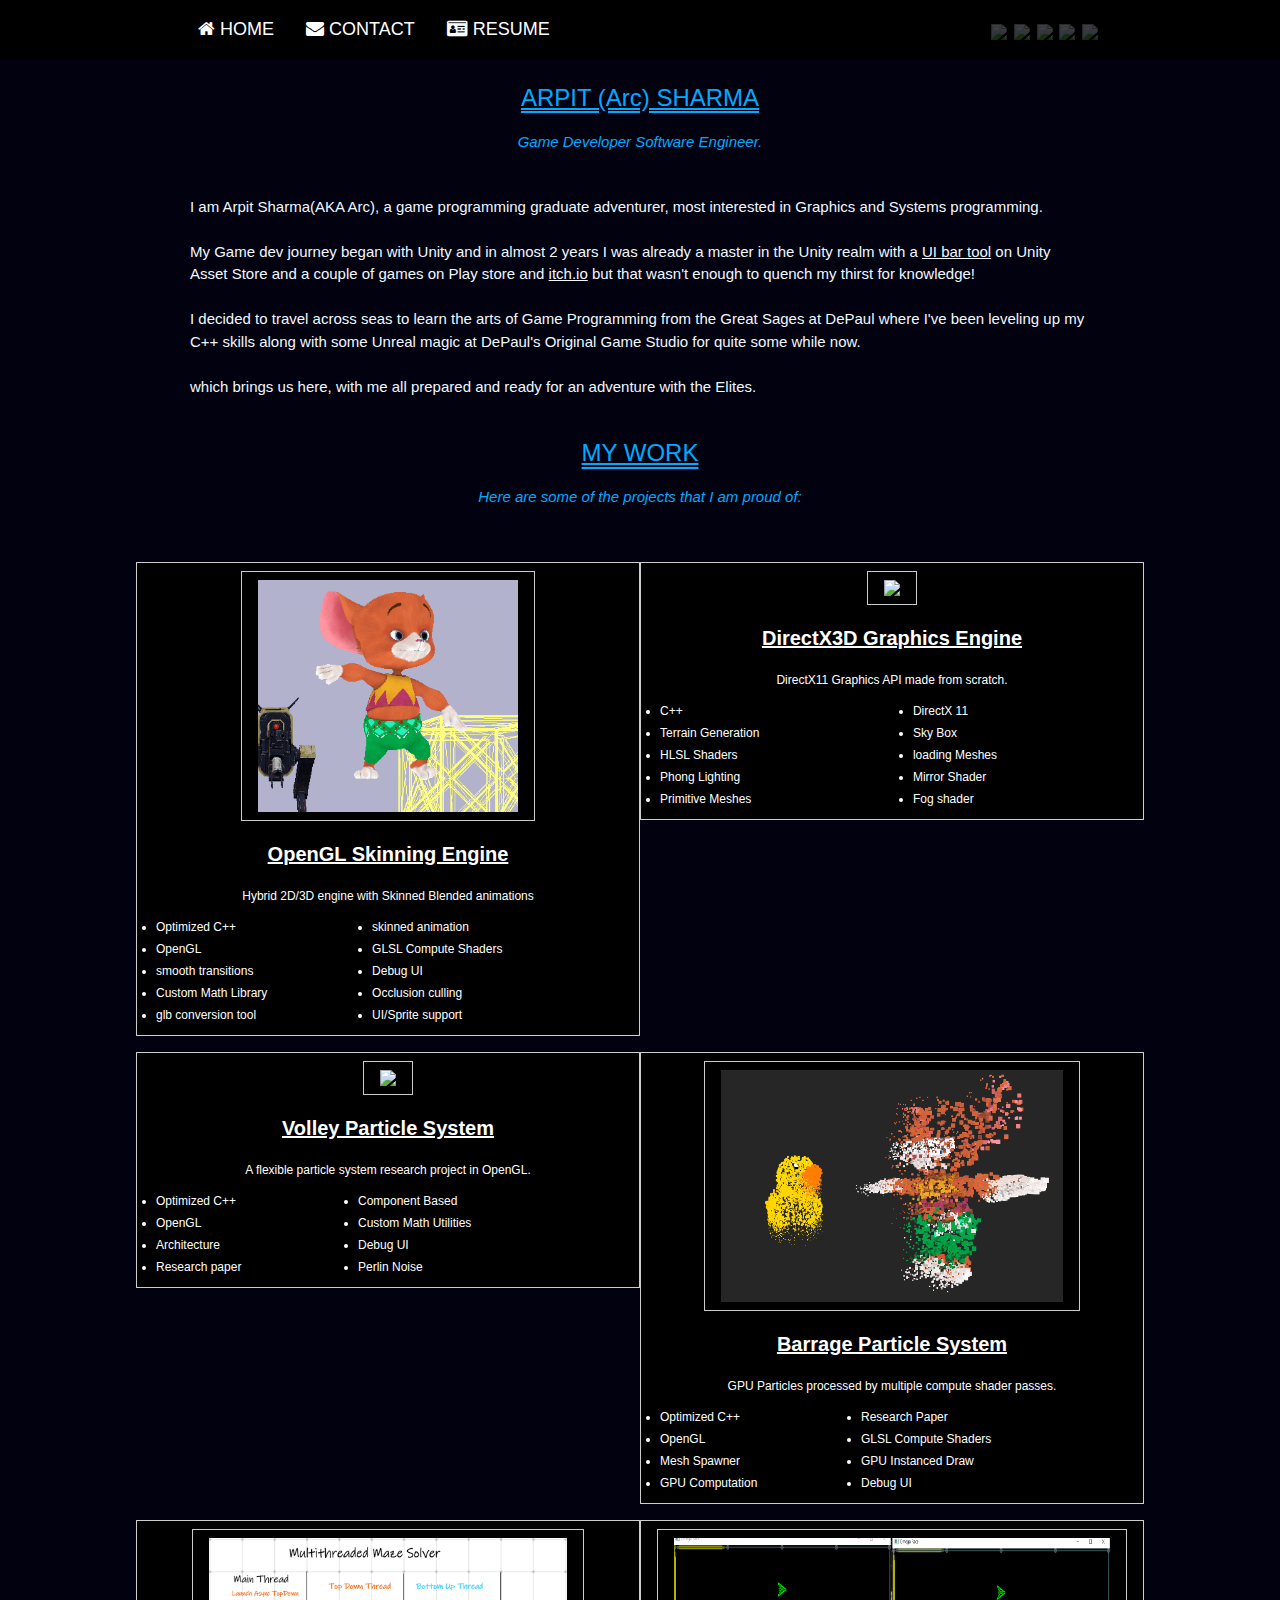
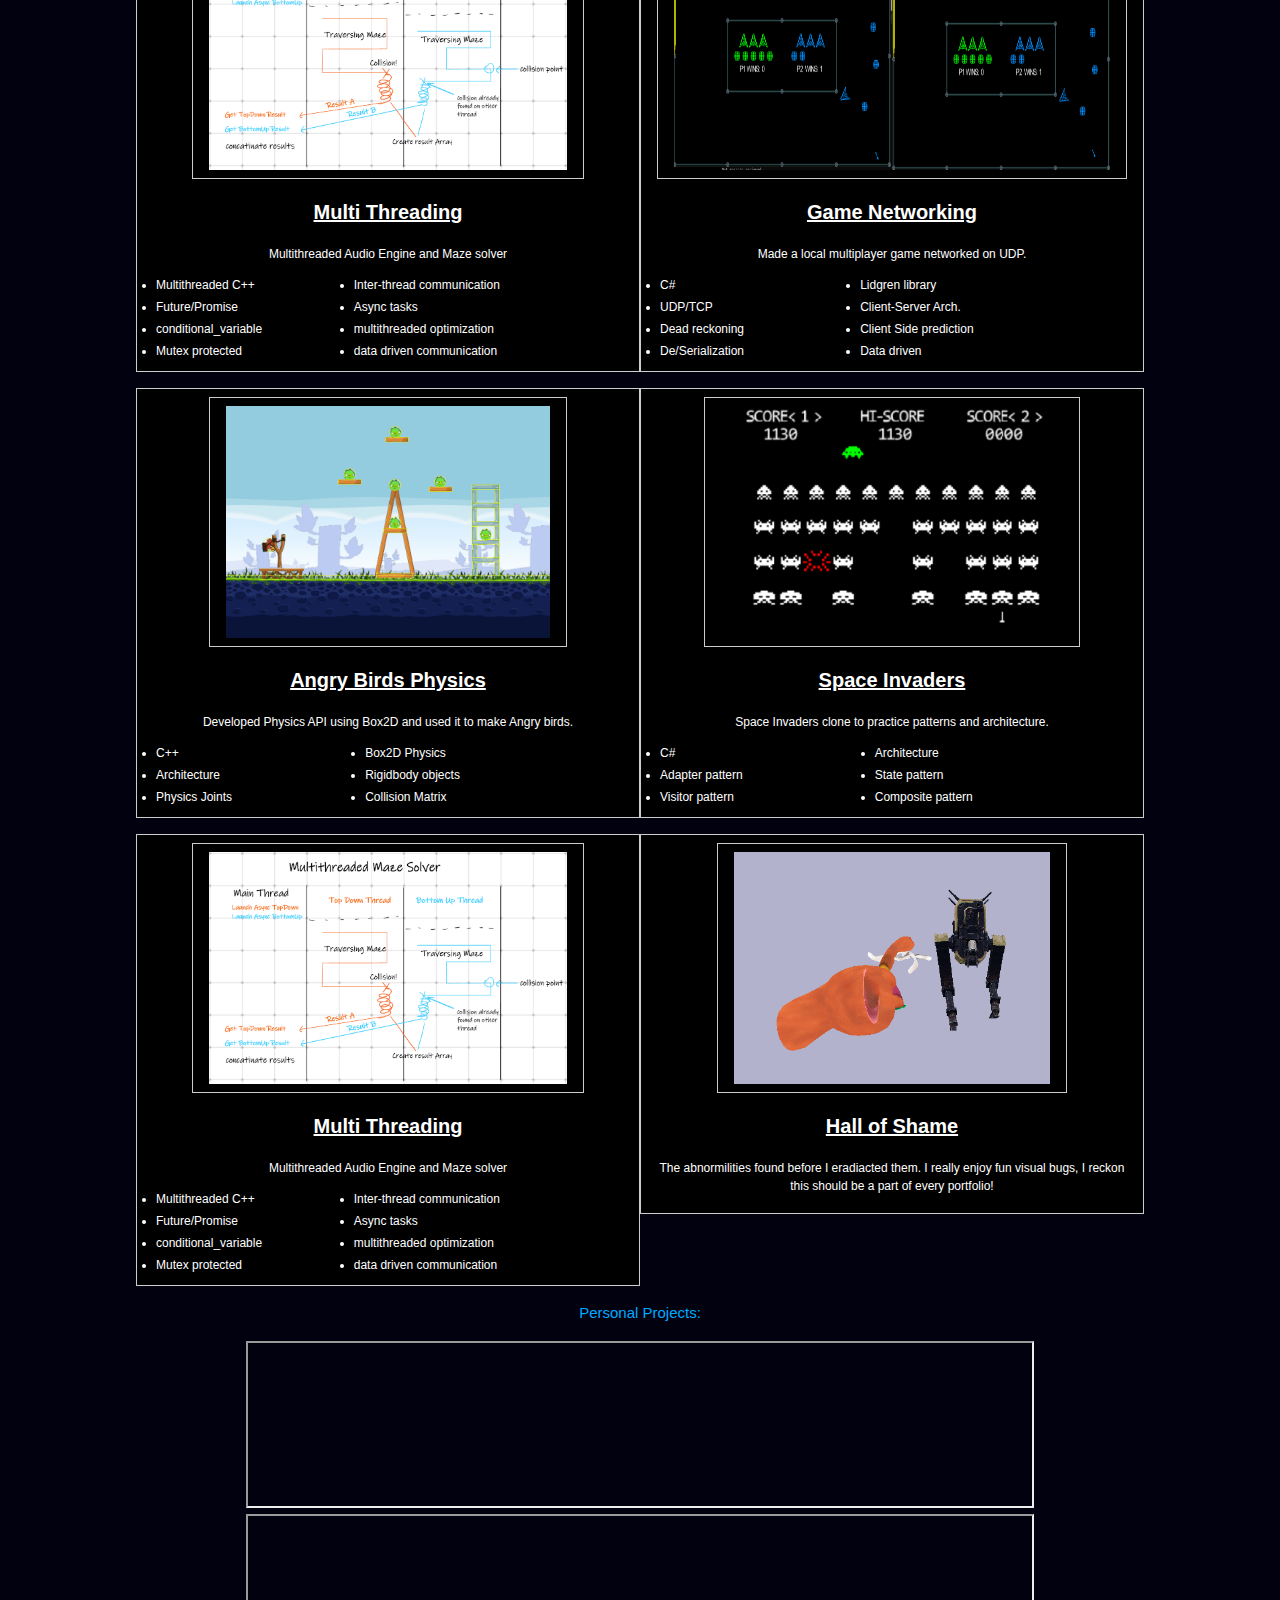
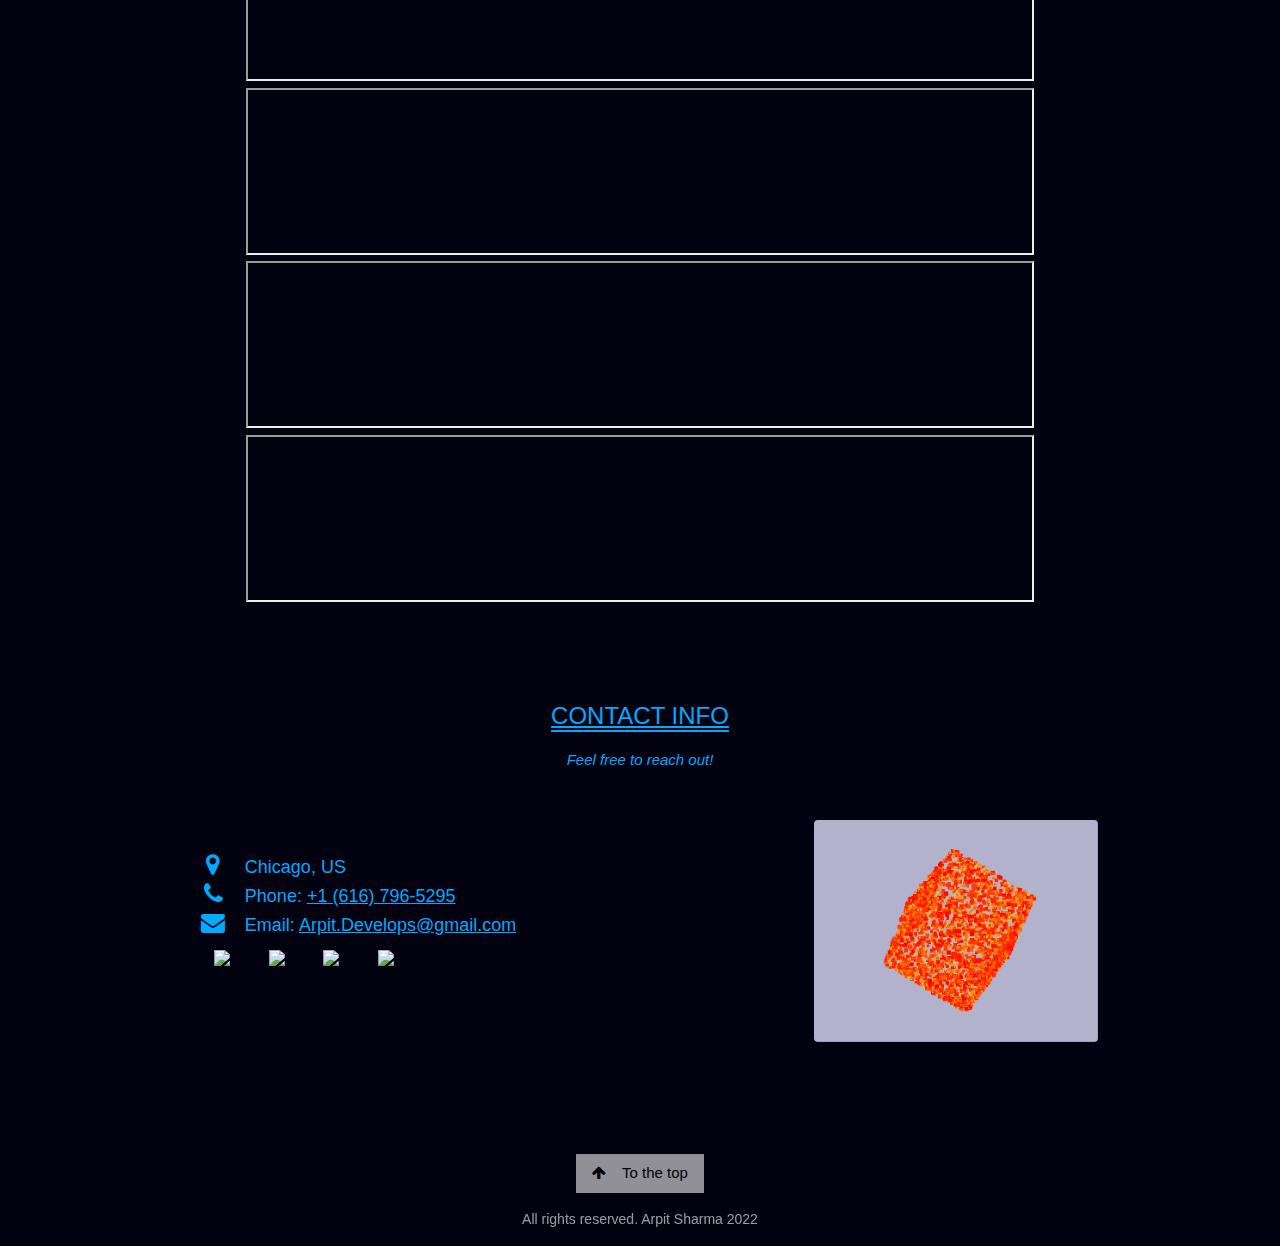
==== index.html @ f3967ece "Added Hall of shame, Multithreading, DragonDaycare" ====
<!DOCTYPE html>
<html>
<head>
<title>Arpit Sharma</title>
<meta charset="UTF-8">
<meta name="viewport" content="width=device-width, initial-scale=1">
<link rel="stylesheet" href="https://www.w3schools.com/w3css/4/w3.css">
<link rel="stylesheet" href="https://fonts.googleapis.com/css?family=Lato">
<link rel="stylesheet" href="https://cdnjs.cloudflare.com/ajax/libs/font-awesome/4.7.0/css/font-awesome.min.css">
<link rel="stylesheet" href="Pages/design.css">
<script src="Pages/myscripts.js"></script>
</head>
<body>

<!-- Navbar (sit on top) -->
<div w3-include-html="Pages/Header.html">
</div>
<script>
    includeHTML();
</script>
    
<!-- Container (About Section) -->
<div class="w3-content w3-container w3-animate-opacity" style="padding-top: 70px" id="about">
  <h3 class="w3-center">ARPIT (Arc) SHARMA</h3>
  <p class="w3-center"><em>Game Developer Software Engineer.</em></p>

    <div class="w3-padding-large">
        <p style="color:aliceblue;">
            I am Arpit Sharma(AKA Arc), a game programming graduate adventurer, most interested in Graphics and Systems programming.
<br>
<br>
            My Game dev journey began with Unity and in almost 2 years I was already a master in the Unity realm with a <a href="https://assetstore.unity.com/packages/tools/gui/modular-bars-179746" target="_blank">UI bar tool</a> on Unity Asset Store and a couple of games on Play store and <a href="https://arcaid.itch.io/" target="_blank">itch.io</a> but that wasn't enough to quench my thirst for knowledge!
            
<br>
<br>
            
            I decided to travel across seas to learn the arts of Game Programming from the Great Sages at DePaul where I've been leveling up my C++ skills along with some Unreal magic at DePaul's Original Game Studio for quite some while now.
            
<br>
<br>
            which brings us here, with me all prepared and ready for an adventure with the Elites.
        </p>
    </div>
  </div>    

 
    
<!-- Container (Portfolio Section) -->
<div class="w3-animate-opacity" style="margin-left: 10%; margin-right: 10%;" id="portfolio">
  <h3 class="w3-center">MY WORK</h3>
  <p class="w3-center"><em>Here are some of the projects that I am proud of:<br></em></p><br>
  <!-- Responsive Grid. Four columns on tablets, laptops and desktops. Will stack on mobile devices/small screens (100% width) -->
<div class="w3-row-padding w3-center w3-section" >
    
    <div class="w3-animate-left">
        <div class="w3-border w3-padding w3-black w3-left w3-col w3-half" width="100%" style="font-size: 12px"> <!--style="max-width:800px"> -->
           <a href="Pages/OpenGL_Engine.html">
                <img src="Assets/OpenGLEngine/MouseyDoneWithYa.gif" class="w3-image w3-padding w3-border" style="height:250px">
                <h4 class="w3-padding"><b>OpenGL Skinning Engine</b></h4>
            </a>
                <div style="padding-bottom:10px">Hybrid 2D/3D engine with Skinned Blended animations</div>
            
              <table style="text-align: left; width: 100%;">
                <tr>
                    <td><li>Optimized C++</li></td>
                    <td><li>skinned animation</li></td>
                </tr>
                <tr>
                    <td><li>OpenGL</li></td>
                    <td><li>GLSL Compute Shaders</li></td>
                </tr>
                <tr>
                    <td><li>smooth transitions</li></td>
                    <td><li>Debug UI</li></td>
                </tr>
                    <td><li>Custom Math Library</li></td>
                    <td><li>Occlusion culling</li></td>
                <tr>
                    <td><li>glb conversion tool</li></td>
                    <td><li>UI/Sprite support</li></td>
                </tr>
            </table> 
        </div>
    </div>
    
    <div class="w3-animate-right">
        <div class="w3-border w3-padding w3-black w3-left w3-col w3-half" width="100%" style="font-size: 12px"> <!--style="max-width:800px"> -->
            <a href="Pages/DirectX_Engine.html">
                <img src="Assets/BatmanScene/EmbraceTheDarkness.gif" class="w3-image w3-padding w3-border" style="height:250px">
                <h4 class="w3-padding"><b>DirectX3D Graphics Engine</b></h4>
            </a>
                <div style="padding-bottom:10px">DirectX11 Graphics API made from scratch.</div>
              <table style="text-align: left; width:100%; ">
                <tr>
                    <td><li>C++</li></td>
                    <td><li>DirectX 11</li></td>
                </tr>
                <tr>
                    <td><li>Terrain Generation</li></td>
                    <td><li>Sky Box</li></td>
                </tr>
                <tr>
                    <td><li>HLSL Shaders</li></td>
                    <td><li>loading Meshes</li></td>
                </tr>
                <tr>
                    <td><li>Phong Lighting</li></td>
                    <td><li>Mirror Shader</li></td>
                </tr>
                <tr>
                    <td><li>Primitive Meshes</li></td>
                    <td><li>Fog shader</li></td>
                </tr>
            </table>    
        </div>
    </div>
    
</div>
    
<div class="w3-row-padding w3-center w3-section" >    
    
      <div class="w3-animate-left">
        <div class="w3-border w3-padding w3-black w3-left w3-col w3-half" width="100%" style="font-size: 12px"> <!--style="max-width:800px"> -->
            <a href="Pages/Volley_PS.html">
                    <img src="Assets/VolleyMedia/ParticlesStill.gif" class="w3-image w3-padding w3-border" style="height:250px; width: auto;">
                    <h4 class="w3-padding"><b>Volley Particle System</b></h4>
            </a>
                <div style="padding-bottom:10px">A flexible particle system research project in OpenGL.</div>
                 <table style="text-align: left; width: 100%;">
                <tr>
                    <td><li>Optimized C++</li></td>
                    <td><li>Component Based</li></td>
                </tr>
                <tr>
                    <td><li>OpenGL</li></td>
                    <td><li>Custom Math Utilities</li></td>
                </tr>
                <tr>
                    <td><li>Architecture</li></td>
                    <td><li>Debug UI</li></td>
                </tr>
                <tr>
                    <td><li>Research paper</li></td>
                    <td><li>Perlin Noise</li></td>
                </tr>
            </table> 
        </div>
    </div>
    
    <div class="w3-animate-right">
        <div class="w3-border w3-padding w3-black w3-left w3-col w3-half" width="100%" style="font-size: 12px"> <!--style="max-width:800px"> -->
            <a href="https://github.com/ArcAids/Portfolio/blob/main/Assets/BarrageParticles/BarrageResearch.md" target="_blank">
                <img src="Assets/BarrageParticles/Duck%20Mousey.gif" class="w3-image w3-padding w3-border" style="height:250px">
                <h4 class="w3-padding"><b>Barrage Particle System</b></h4>
            </a>
                <div style="padding-bottom:10px">GPU Particles processed by multiple compute shader passes.</div>
            
              <table style="text-align: left; width: 100%;">
                <tr>
                    <td><li>Optimized C++</li></td>
                    <td><li>Research Paper</li></td>
                </tr>
                <tr>
                    <td><li>OpenGL</li></td>
                    <td><li>GLSL Compute Shaders</li></td>
                </tr>
                <tr>
                    <td><li>Mesh Spawner</li></td>
                    <td><li>GPU Instanced Draw</li></td>
                </tr>
                    <td><li>GPU Computation</li></td>
                    <td><li>Debug UI</li></td>
            </table> 
        </div>
    </div>
    
</div>

<div class="w3-row-padding w3-center w3-section" >    
    
    
     <div class="w3-animate-left">
        <div class="w3-border w3-padding w3-black w3-left w3-col w3-half" width="100%" style="font-size: 12px"> <!--style="max-width:800px"> -->
           <a href="https://github.com/ArcAids/Portfolio/blob/main/Assets/MultiThreading/Multithreaded%20Maze%20Paper.md" target="_blank">
                <img src="Assets/MultiThreading/Maze%20Solver.png" class="w3-image w3-padding w3-border" style="height:250px">
                <h4 class="w3-padding"><b>Multi Threading</b></h4>
            </a>
                <div style="padding-bottom:10px">Multithreaded Audio Engine and Maze solver</div>
            
              <table style="text-align: left; width: 100%;">
                <tr>
                    <td><li>Multithreaded C++</li></td>
                    <td><li>Inter-thread communication</li></td>
                </tr>
                <tr>
                    <td><li>Future/Promise</li></td>
                    <td><li>Async tasks</li></td>
                </tr>
                <tr>
                    <td><li>conditional_variable</li></td>
                    <td><li>multithreaded optimization</li></td>
                </tr>
                <tr>
                    <td><li>Mutex protected</li></td>
                    <td><li>data driven communication</li></td>
                </tr>
            </table> 
        </div>
    </div>
    
     <div class="w3-animate-right">
        <div class="w3-border w3-padding w3-black w3-left w3-col w3-half" width="100%" style="font-size: 12px"> <!--style="max-width:800px"> -->
            <a href="https://youtu.be/oz5CUwNcMoo?list=PLUrv3_XPK776fey1xVsWpAyzapHPSD39r" target="_blank">
                <img src="Assets/OmegaRace/Networked.png" class="w3-image w3-padding w3-border" style="height:250px">
                <h4 class="w3-padding"><b>Game Networking</b></h4>
                </a>
                <div style="padding-bottom:10px">Made a local multiplayer game networked on UDP.</div>
            
              <table style="text-align: left; width: 100%;">
                <tr>
                    <td><li>C#</li></td>
                    <td><li>Lidgren library</li></td>
                </tr>
                <tr>
                    <td><li>UDP/TCP</li></td>
                    <td><li>Client-Server Arch.</li></td>
                </tr>
                <tr>
                    <td><li>Dead reckoning</li></td>
                    <td><li>Client Side prediction</li></td>
                </tr>
                <tr>
                    <td><li>De/Serialization</li></td>
                    <td><li>Data driven</li></td>
                </tr>
            </table> 
        </div>
    </div>
    
</div>

<div class="w3-row-padding w3-center w3-section" >    
    
    
     <div class="w3-animate-left">
        <div class="w3-border w3-padding w3-black w3-left w3-col w3-half" width="100%" style="font-size: 12px"> <!--style="max-width:800px"> -->
           <a href="https://www.youtube.com/watch?v=F3Cvwix4e5w&list=PLUrv3_XPK776fey1xVsWpAyzapHPSD39r&index=7" target="_blank">
                <img src="Assets/Angry%20birds/Ferriswheeeee.gif" class="w3-image w3-padding w3-border" style="height:250px">
                <h4 class="w3-padding"><b>Angry Birds Physics</b></h4>
            </a>
                <div style="padding-bottom:10px">Developed Physics API using Box2D and used it to make Angry birds.</div>
            
              <table style="text-align: left; width: 100%;">
                <tr>
                    <td><li>C++</li></td>
                    <td><li>Box2D Physics</li></td>
                </tr>
                <tr>
                    <td><li>Architecture</li></td>
                    <td><li>Rigidbody objects</li></td>
                </tr>
                <tr>
                    <td><li>Physics Joints</li></td>
                    <td><li>Collision Matrix</li></td>
                </tr>
            </table> 
        </div>
    </div>
    
     <div class="w3-animate-right">
        <div class="w3-border w3-padding w3-black w3-left w3-col w3-half" width="100%" style="font-size: 12px"> <!--style="max-width:800px"> -->
            <a href="https://github.com/ArcAids/Portfolio/blob/main/Assets/SpaceInvaders/Design%20Documentation.md" target="_blank">
                <img src="Assets/SpaceInvaders/Thumbnail.png" class="w3-image w3-padding w3-border" style="height:250px">
                <h4 class="w3-padding"><b>Space Invaders</b></h4>
                </a>
                <div style="padding-bottom:10px">Space Invaders clone to practice patterns and architecture.</div>
            
              <table style="text-align: left; width: 100%;">
                <tr>
                    <td><li>C#</li></td>
                    <td><li>Architecture</li></td>
                </tr>
                <tr>
                    <td><li>Adapter pattern</li></td>
                    <td><li>State pattern</li></td>
                </tr>
                <tr>
                    <td><li>Visitor pattern</li></td>
                    <td><li>Composite pattern</li></td>
                </tr>
            </table> 
        </div>
    </div>
</div>
    
<div class="w3-row-padding w3-center w3-section" >    
    
    
     <div class="w3-animate-left">
        <div class="w3-border w3-padding w3-black w3-left w3-col w3-half" width="100%" style="font-size: 12px"> <!--style="max-width:800px"> -->
           <a href="https://github.com/ArcAids/Portfolio/blob/main/Assets/MultiThreading/Multithreaded%20Maze%20Paper.md" target="_blank">
                <img src="Assets/MultiThreading/Maze%20Solver.png" class="w3-image w3-padding w3-border" style="height:250px">
                <h4 class="w3-padding"><b>Multi Threading</b></h4>
            </a>
                <div style="padding-bottom:10px">Multithreaded Audio Engine and Maze solver</div>
            
              <table style="text-align: left; width: 100%;">
                <tr>
                    <td><li>Multithreaded C++</li></td>
                    <td><li>Inter-thread communication</li></td>
                </tr>
                <tr>
                    <td><li>Future/Promise</li></td>
                    <td><li>Async tasks</li></td>
                </tr>
                <tr>
                    <td><li>conditional_variable</li></td>
                    <td><li>multithreaded optimization</li></td>
                </tr>
                <tr>
                    <td><li>Mutex protected</li></td>
                    <td><li>data driven communication</li></td>
                </tr>
            </table> 
        </div>
    </div>
    

    <div class="w3-animate-right">
        <div class="w3-border w3-padding w3-black w3-left w3-col w3-half" width="100%" style="font-size: 12px">
           <a href="Pages/HallOfFame.html">
                <img src="Assets/OpenGLEngine/BreakDance_Mousey.gif" class="w3-image w3-padding w3-border" style="height:250px">
                <h4 class="w3-padding"><b>Hall of Shame</b></h4>
           </a>
            <div style="padding-bottom:10px">The abnormilities found before I eradiacted them. I really enjoy fun visual bugs, I reckon this should be a part of every portfolio!</div>
        </div>
    </div>
</div>

    
    <div class="w3-center">Personal Projects:</div>
    
<div class="w3-row-padding w3-center w3-section w3-content" style="margin-left: 10%; margin-right: 10%;">     
    <div class="w3-col w3-animate-left" >
      <iframe frameborder="10" src="https://itch.io/embed/722018?bg_color=080815&amp;fg_color=eeeeee&amp;link_color=fa5c5c&amp;border_color=363636" class="itchPlug">
          <a href="https://arcaid.itch.io/ols">One Last Shot: Post Jam by Arc</a></iframe>
    </div>

    <div class="w3-col w3-animate-right" >
      <iframe frameborder="10" src="https://itch.io/embed/563058?bg_color=080815&amp;fg_color=eeeeee&amp;link_color=fa5c5c&amp;border_color=363636"  class="itchPlug">
          <a href="https://arcaid.itch.io/jojo-3310">Jojo 3310 by Arc</a></iframe>
    </div>

    <div class="w3-col w3-animate-left" >
     <iframe frameborder="10" src="https://itch.io/embed/750656?bg_color=080815&amp;fg_color=eeeeee&amp;link_color=fa5c5c&amp;border_color=363636"  class="itchPlug">
            <a href="https://arcaid.itch.io/modbars">Modular Bars Asset Demo by Arc</a></iframe>
    </div>

    <div class="w3-col w3-animate-right" >
        <iframe frameborder="10" src="https://itch.io/embed/573950?bg_color=080815&amp;fg_color=eeeeee&amp;link_color=fa5c5c&amp;border_color=363636" class="itchPlug">
        <a href="https://arcaid.itch.io/hole">Hole New Game by Arc</a></iframe>
    </div>
    
    <div class="w3-col w3-animate-left" >
       <iframe frameborder="10" src="https://itch.io/embed/1849682?bg_color=080815&amp;fg_color=eeeeee&amp;link_color=fa5c5c&amp;border_color=363636" class="itchPlug">
        <a href="https://azurecoffin.itch.io/dragon-daycare">Dragon Daycare</a></iframe>
    </div>
      
  </div >

    <!--
    <div class="w3-center">
        <button class="w3-button w3-padding-large w3-light-grey">LOAD MORE</button>
    </div>
    -->
    
</div>

    <!--

<div align="center" class="w3-content">
  <iframe frameborder="1" src="https://itch.io/embed-upload/2758580?color=271b1a" allowfullscreen="0" width="100%" height="650"><a href="https://arcaid.itch.io/modbars">Play Modular Bars Asset Demo on itch.io</a></iframe>
</div>


<!-- Modal for full size images on click-->
<div id="modal01" class="w3-modal w3-black" onclick="this.style.display='none'">
  <span class="w3-button w3-large w3-black w3-display-topright" title="Close Modal Image"><i class="fa fa-remove"></i></span>
  <div class="w3-animate-zoom w3-center w3-transparent w3-padding-32">
    <img id="img01" class="w3-image">
    <p id="caption" class="w3-opacity w3-large"></p>
  </div>
</div>


<!-- Third Parallax Image with Portfolio Text 
<div class="bgimg-3 w3-display-container w3-opacity-min" >
  <div class="w3-display-middle">
     <span class="w3-xxlarge w3-text-white w3-wide">CONTACT</span>
  </div>
</div>
-->

<!-- Container (Contact Section) -->
<div class="w3-content w3-container w3-padding-64 w3-animate-opacity" id="contact">
  <h3 class="w3-center">CONTACT INFO</h3>
  <p class="w3-center"><em>Feel free to reach out!</em></p>

  <div class="w3-row w3-padding-32 w3-section">
    <div class="w3-col m8 w3-panel">
      <div class="w3-large w3-margin">
        <i class="fa fa-map-marker fa-fw w3-hover-text-black w3-xlarge w3-margin-right"></i>Chicago, US<br>
          <i class="fa fa-phone fa-fw w3-hover-text-black w3-xlarge w3-margin-right"></i>Phone: <a href="tel:5554280940">+1 (616) 796-5295</a><br>
        <i class="fa fa-envelope fa-fw w3-hover-text-black w3-xlarge w3-margin-right"></i>Email: <a href="mailto:Arpit.Develops@Gmail.com">Arpit.Develops@gmail.com</a><br>
          
           <div class="w3-xlarge">
        <a href="https://arcaid.itch.io/" target="_blank" class="fa w3-padding">
          <img src="https://static.itch.io/images/itchio-textless-white.svg" max height="30" class="w3-hover-opacity"> </a>
        <a href="https://github.com/arcaids" target="_blank" class="fa w3-padding">
          <img src="https://github.githubassets.com/images/modules/logos_page/GitHub-Mark.png" max height="30" class="w3-hover-opacity"> </a>
        <a href="https://twitter.com/ArcAids" target="_blank" class="fa w3-padding">
          <img src="https://upload.wikimedia.org/wikipedia/sco/thumb/9/9f/Twitter_bird_logo_2012.svg/640px-Twitter_bird_logo_2012.svg.png" max height="30" class="w3-hover-opacity"> </a>
        <a href="https://www.linkedin.com/in/arcaids/" target="_blank" class="fa w3-padding">
          <img src="https://upload.wikimedia.org/wikipedia/commons/thumb/c/ca/LinkedIn_logo_initials.png/800px-LinkedIn_logo_initials.png" max height="30" class="w3-hover-opacity"> </a>
  </div>
          
      </div>
    </div>
    <div class="w3-col m4 w3-container">
      <img src="Assets/VolleyMedia/DeathCube.gif" class="w3-image w3-round" style="width:100%">
    </div>
  </div>
</div>

    
       <!--
    <div class="w3-content w3-center w3-border w3-padding" style="color:Orange;">
    <a style="color: Red">Note:</a> the portfolio is still under work.
        <br>
        Will be adding more content and improvements with time.
    </div>
    -->

    
<!-- Footer -->
<footer class="w3-center w3-opacity w3-hover-opacity-off">
  <a href="#about" class="w3-button w3-light-grey"><i class="fa fa-arrow-up w3-margin-right"></i>To the top</a>
    

    
    <div class="w3-center w3-margin" style="font-size: 14px; color:white;">
        All rights reserved. Arpit Sharma 2022
    </div>
</footer>
</body>
</html>

<!--
<html>
  

  <head>
    <title>Arpit Sharma</title>
    <link rel="stylesheet" href="design.css">
  </head>

  <p>
    Markdown is a lightweight an  sfasd easy-to-use syntax for styling your writing. It includes conventions for
  </p>
  
  <table>
    <tr>
      <th><center>Mousey is happy</center></th>
      <th><center>Mousey just wanna shake hands</center></th>
    </tr>
    <tr>
      <td>
        <iframe width="420" height="315"
        src="https://www.youtube.com/embed/tgbNymZ7vqY"> video description?
      </iframe>
    </td>
    <td>
      <img width="420" height="315" src="./Assets/MouseyComingForYa.gif">
    </td>
  </tr>
  <tr>
    <td align= center>
      
      <a href="./Contact.md">Contact</a>
      
    </td>
    <td align = center>
      <a href="Pages/Resume.html">Resume</a>
    </td>
  </tr> 
</table>

<video width="420" height="315" controls>
  <source src="./Assets/MouseyTransitions.webm" type="video/webm">
  Your browser does not support the video tag.
</video>


</html>

-->
---- Pages/design.css ----
body,h1,h2,h3,h4,h5,h6 {font-family: "Lato", sans-serif;}
  
h3 {
    text-decoration: underline;
    text-decoration-style: double;
}
    
body {
  height: 100%;
  color: #0af;
  background-color: #010110;
  line-height: 1.8;
}

.w3-wide {letter-spacing: 10px;}
.w3-hover-opacity {cursor: pointer;}



.itchPlug{
     max-width:800px; width:100%; height:167px;
}

/* Turn off parallax scrolling for tablets and phones */
@media only screen and (max-device-width: 1600px) {
  .bgimg-1, .bgimg-2, .bgimg-3 {
    background-attachment: scroll;
    min-height: 400px;
  }
}
---- design.css ----
th,
td {
  padding: 15px;
}

body {
  background-color: rgb(23, 26, 26);
}

h1 {
  color: blue;
}

th {
  color: rgb(255, 255, 255);
}

p {
  text-shadow: red;
  text-shadow: 1cm;
  text-shadow: transparent;
  color: rgb(201, 201, 201);
}
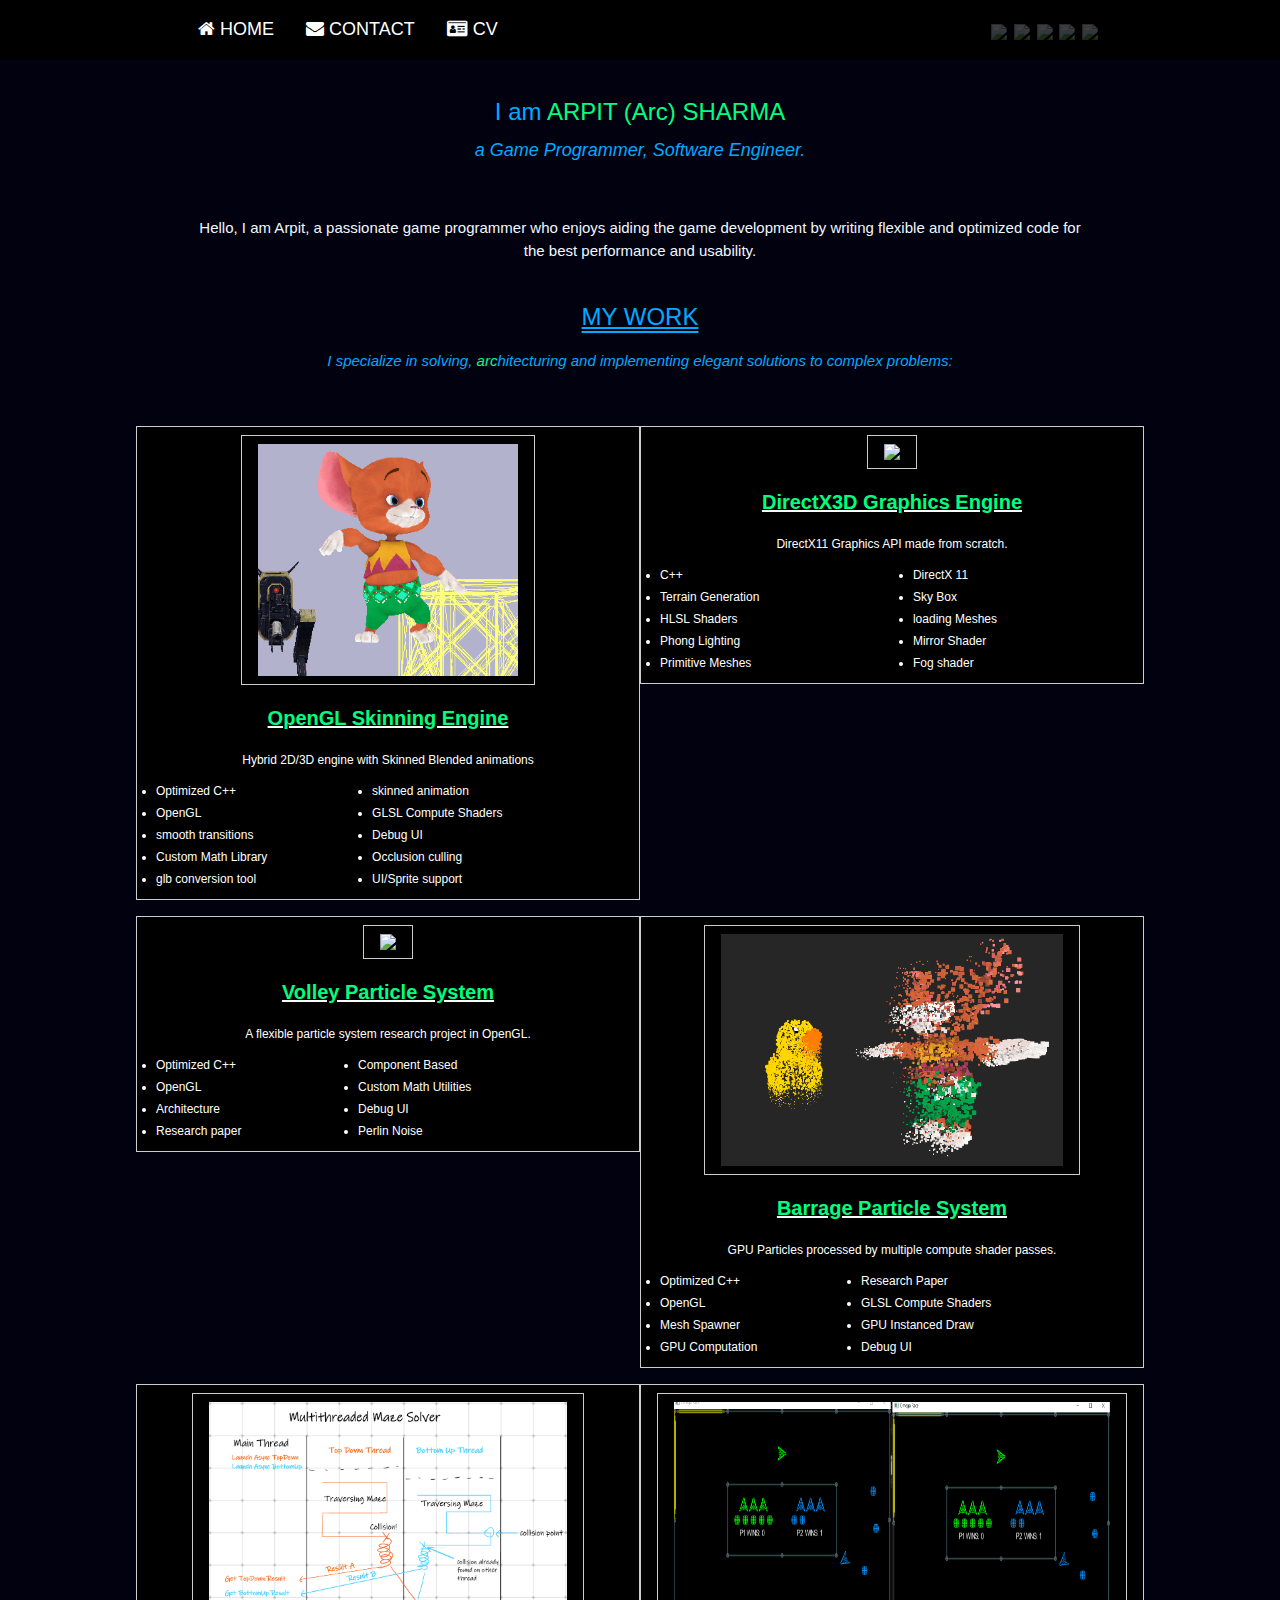
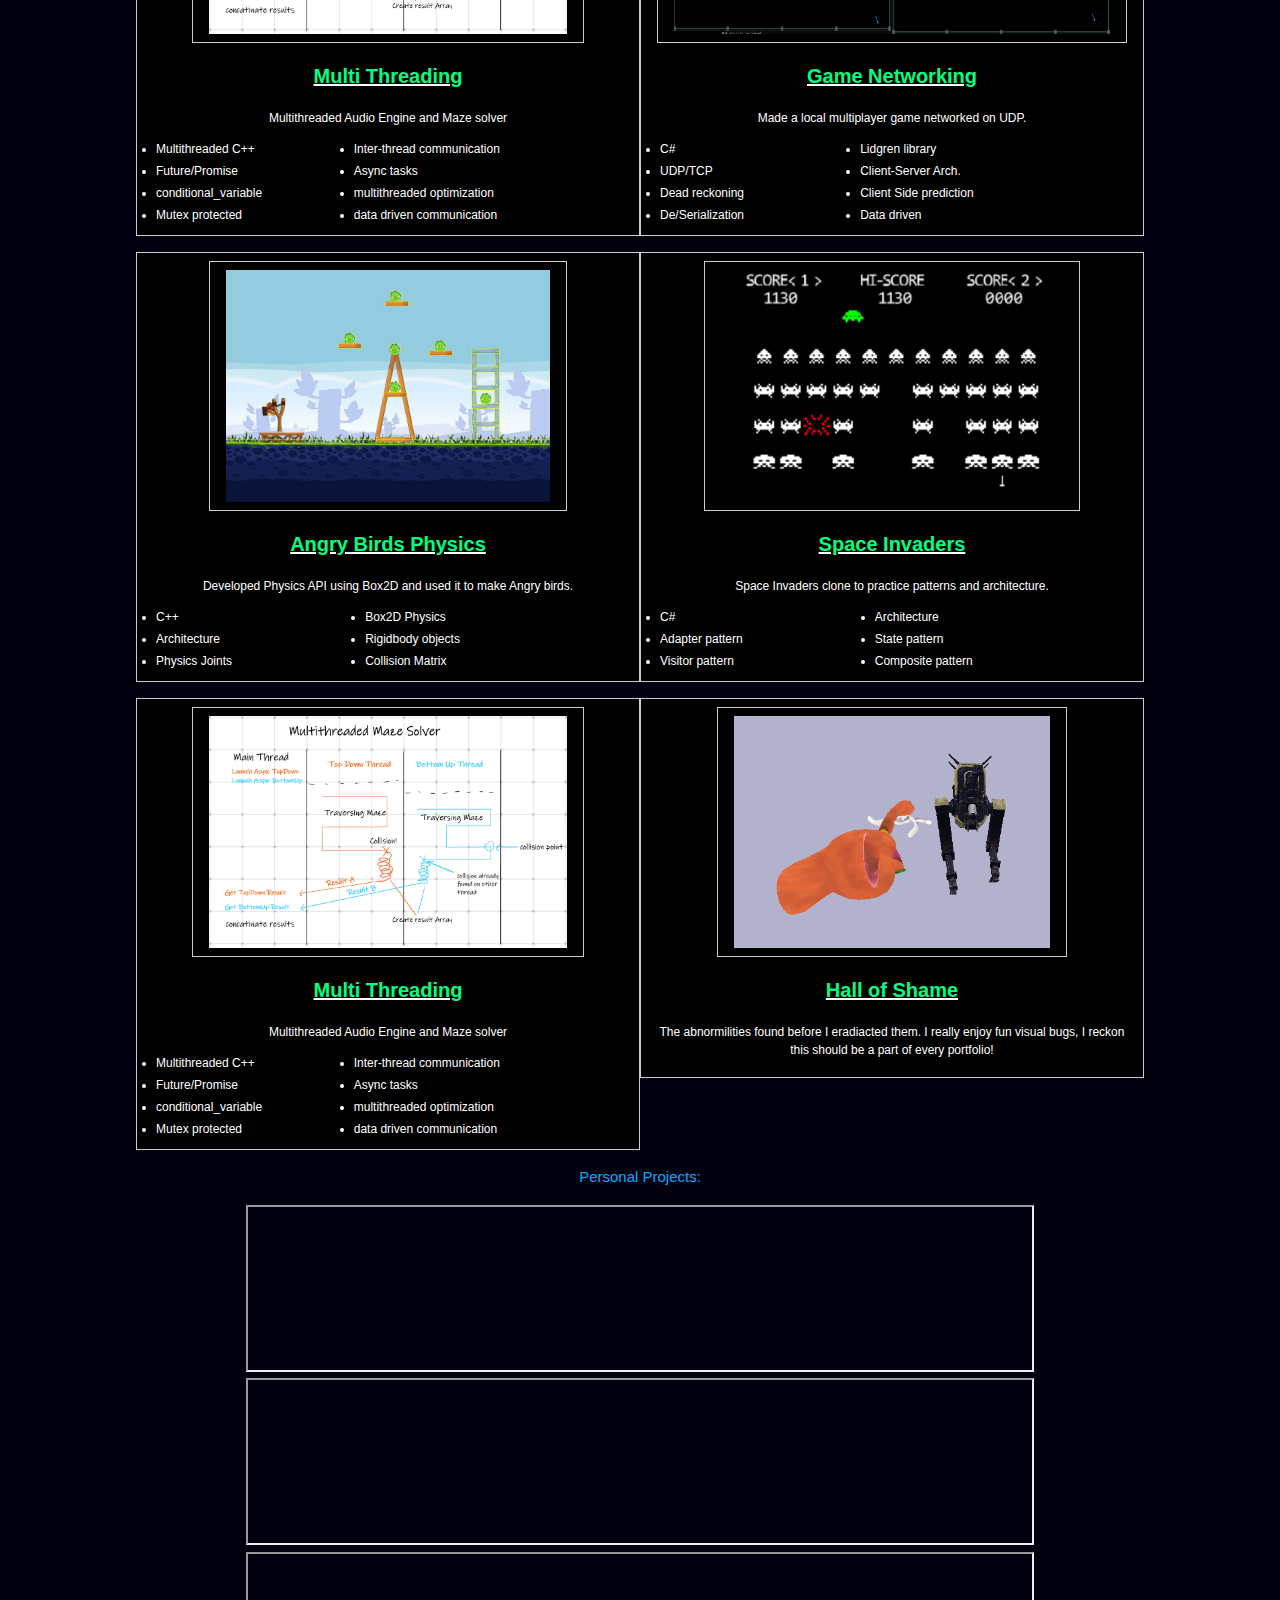
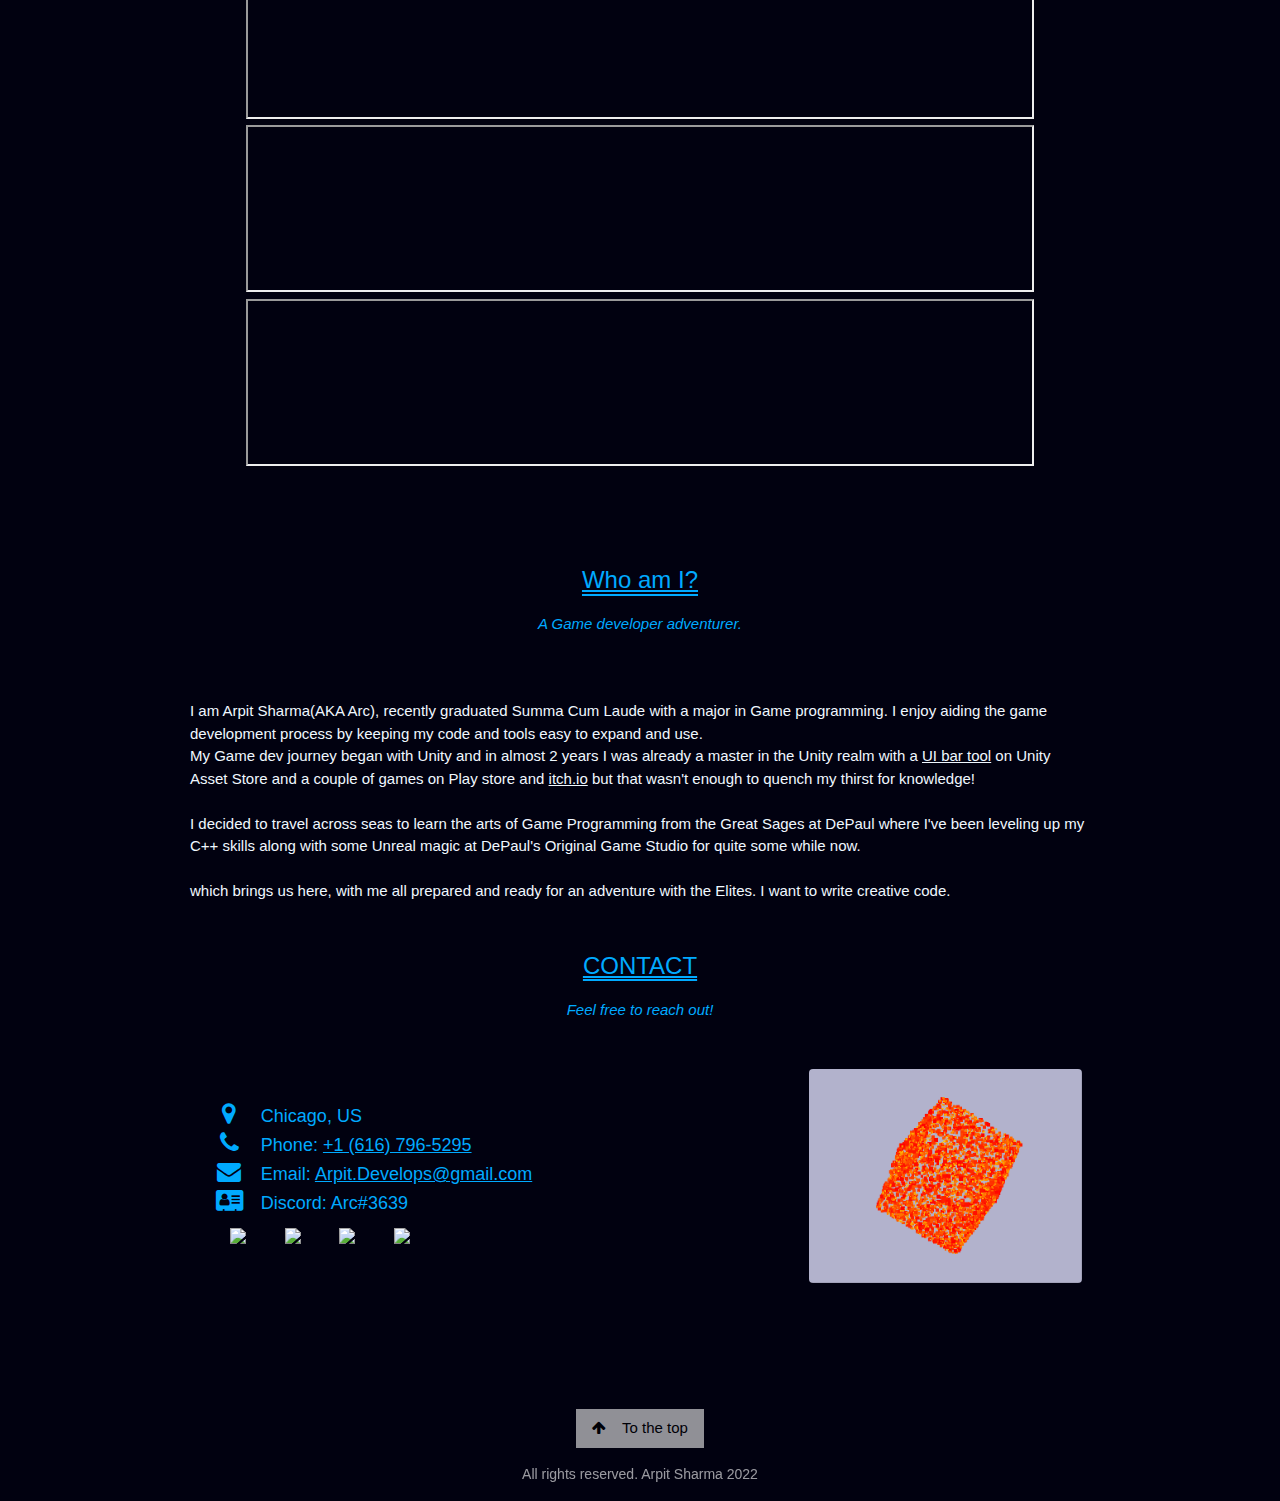
==== commit deb2ee53: "Updates and fixes." ====
--- a/index.html
+++ b/index.html
@@ -21,34 +21,31 @@
     
 <!-- Container (About Section) -->
 <div class="w3-content w3-container w3-animate-opacity" style="padding-top: 70px" id="about">
-  <h3 class="w3-center">ARPIT (Arc) SHARMA</h3>
-  <p class="w3-center"><em>Game Developer Software Engineer.</em></p>
+  <p style="font-size: 24px" class="w3-center">I am <green>ARPIT (Arc) SHARMA</green>
+    <br>
+    <a style="font-size: 18px"><em>a Game Programmer, Software Engineer.</em></a></p>
 
     <div class="w3-padding-large">
-        <p style="color:aliceblue;">
-            I am Arpit Sharma(AKA Arc), a game programming graduate adventurer, most interested in Graphics and Systems programming.
-<br>
-<br>
-            My Game dev journey began with Unity and in almost 2 years I was already a master in the Unity realm with a <a href="https://assetstore.unity.com/packages/tools/gui/modular-bars-179746" target="_blank">UI bar tool</a> on Unity Asset Store and a couple of games on Play store and <a href="https://arcaid.itch.io/" target="_blank">itch.io</a> but that wasn't enough to quench my thirst for knowledge!
-            
-<br>
-<br>
-            
-            I decided to travel across seas to learn the arts of Game Programming from the Great Sages at DePaul where I've been leveling up my C++ skills along with some Unreal magic at DePaul's Original Game Studio for quite some while now.
-            
-<br>
-<br>
-            which brings us here, with me all prepared and ready for an adventure with the Elites.
+        <p style="color:aliceblue; text-align: center">        
+        Hello, I am Arpit, a passionate game programmer who enjoys aiding the game development by writing flexible and optimized code for the best performance and usability.
         </p>
     </div>
   </div>    
 
- 
+        
+<!-- Container (Portfolio Section) 
+<div class="w3-animate-opacity" style="margin-left: 10%; margin-right: 10%;" id="portfolio">
+  <h3 class="w3-center">Technical Skills</h3>
+  <p class="w3-center"><em>I would not add them here if I was not confident enough:<br></em></p><br>
+</div>
+-->
+    
+    
     
 <!-- Container (Portfolio Section) -->
 <div class="w3-animate-opacity" style="margin-left: 10%; margin-right: 10%;" id="portfolio">
   <h3 class="w3-center">MY WORK</h3>
-  <p class="w3-center"><em>Here are some of the projects that I am proud of:<br></em></p><br>
+    <p class="w3-center"><em>I specialize in solving, <green>arc</green>hitecturing and implementing elegant solutions to complex problems:<br></em></p><br>
   <!-- Responsive Grid. Four columns on tablets, laptops and desktops. Will stack on mobile devices/small screens (100% width) -->
 <div class="w3-row-padding w3-center w3-section" >
     
@@ -120,7 +117,7 @@
 <div class="w3-row-padding w3-center w3-section" >    
     
       <div class="w3-animate-left">
-        <div class="w3-border w3-padding w3-black w3-left w3-col w3-half" width="100%" style="font-size: 12px"> <!--style="max-width:800px"> -->
+        <div class="w3-border w3-padding w3-black w3-left w3-col w3-half" width="100%" style="font-size: 12px;"> <!--style="max-width:800px"> -->
             <a href="Pages/Volley_PS.html">
                     <img src="Assets/VolleyMedia/ParticlesStill.gif" class="w3-image w3-padding w3-border" style="height:250px; width: auto;">
                     <h4 class="w3-padding"><b>Volley Particle System</b></h4>
@@ -403,33 +400,58 @@
 
 <!-- Container (Contact Section) -->
 <div class="w3-content w3-container w3-padding-64 w3-animate-opacity" id="contact">
-  <h3 class="w3-center">CONTACT INFO</h3>
+  <h3 class="w3-center">Who am I?</h3>
+  <p class="w3-center"><em>A Game developer adventurer.</em></p>
+    <div class="w3-padding-large">
+        <p style="color:aliceblue;">
+<br>
+            I am Arpit Sharma(AKA Arc), recently graduated Summa Cum Laude with a major in Game programming. I enjoy aiding the game development process by keeping my code and tools easy to expand and use.
+<br>
+            My Game dev journey began with Unity and in almost 2 years I was already a master in the Unity realm with a <a href="https://assetstore.unity.com/packages/tools/gui/modular-bars-179746" target="_blank">UI bar tool</a> on Unity Asset Store and a couple of games on Play store and <a href="https://arcaid.itch.io/" target="_blank">itch.io</a> but that wasn't enough to quench my thirst for knowledge!
+            
+<br>
+<br>
+            
+            I decided to travel across seas to learn the arts of Game Programming from the Great Sages at DePaul where I've been leveling up my C++ skills along with some Unreal magic at DePaul's Original Game Studio for quite some while now.
+            
+<br>
+<br>
+            which brings us here, with me all prepared and ready for an adventure with the Elites. I want to write creative code.
+        </p>
+    </div>
+    
+    <!-- Container (Contact Section) -->
+<div class="w3-content w3-container w3-padding w3-animate-opacity" id="contact">
+  <h3 class="w3-center">CONTACT</h3>
   <p class="w3-center"><em>Feel free to reach out!</em></p>
 
-  <div class="w3-row w3-padding-32 w3-section">
-    <div class="w3-col m8 w3-panel">
-      <div class="w3-large w3-margin">
-        <i class="fa fa-map-marker fa-fw w3-hover-text-black w3-xlarge w3-margin-right"></i>Chicago, US<br>
-          <i class="fa fa-phone fa-fw w3-hover-text-black w3-xlarge w3-margin-right"></i>Phone: <a href="tel:5554280940">+1 (616) 796-5295</a><br>
-        <i class="fa fa-envelope fa-fw w3-hover-text-black w3-xlarge w3-margin-right"></i>Email: <a href="mailto:Arpit.Develops@Gmail.com">Arpit.Develops@gmail.com</a><br>
-          
-           <div class="w3-xlarge">
-        <a href="https://arcaid.itch.io/" target="_blank" class="fa w3-padding">
-          <img src="https://static.itch.io/images/itchio-textless-white.svg" max height="30" class="w3-hover-opacity"> </a>
-        <a href="https://github.com/arcaids" target="_blank" class="fa w3-padding">
-          <img src="https://github.githubassets.com/images/modules/logos_page/GitHub-Mark.png" max height="30" class="w3-hover-opacity"> </a>
-        <a href="https://twitter.com/ArcAids" target="_blank" class="fa w3-padding">
-          <img src="https://upload.wikimedia.org/wikipedia/sco/thumb/9/9f/Twitter_bird_logo_2012.svg/640px-Twitter_bird_logo_2012.svg.png" max height="30" class="w3-hover-opacity"> </a>
-        <a href="https://www.linkedin.com/in/arcaids/" target="_blank" class="fa w3-padding">
-          <img src="https://upload.wikimedia.org/wikipedia/commons/thumb/c/ca/LinkedIn_logo_initials.png/800px-LinkedIn_logo_initials.png" max height="30" class="w3-hover-opacity"> </a>
-  </div>
-          
+      <div class="w3-row w3-padding-32 w3-section">
+        <div class="w3-col m8 w3-panel">
+          <div class="w3-large w3-margin">
+            <i class="fa fa-map-marker fa-fw w3-hover-text-black w3-xlarge w3-margin-right"></i>Chicago, US<br>
+              <i class="fa fa-phone fa-fw w3-hover-text-black w3-xlarge w3-margin-right"></i>Phone: <a href="tel:5554280940">+1 (616) 796-5295</a><br>
+            <i class="fa fa-envelope fa-fw w3-hover-text-black w3-xlarge w3-margin-right"></i>Email:   
+              <a href="mailto:Arpit.Develops@Gmail.com"> Arpit.Develops@gmail.com</a><br>
+              <i class="fa fa-vcard fa-fw w3-hover-text-black w3-xlarge w3-margin-right"></i>Discord: Arc#3639
+              <br>
+               <div class="w3-xlarge">
+                    <a href="https://arcaid.itch.io/" target="_blank" class="fa w3-padding">
+                      <img src="https://static.itch.io/images/itchio-textless-white.svg" max height="30" class="w3-hover-opacity"> </a>
+                    <a href="https://github.com/arcaids" target="_blank" class="fa w3-padding">
+                      <img src="https://github.githubassets.com/images/modules/logos_page/GitHub-Mark.png" max height="30" class="w3-hover-opacity"> </a>
+                    <a href="https://twitter.com/ArcAids" target="_blank" class="fa w3-padding">
+                      <img src="https://upload.wikimedia.org/wikipedia/sco/thumb/9/9f/Twitter_bird_logo_2012.svg/640px-Twitter_bird_logo_2012.svg.png" max height="30" class="w3-hover-opacity"> </a>
+                    <a href="https://www.linkedin.com/in/arcaids/" target="_blank" class="fa w3-padding">
+                      <img src="https://upload.wikimedia.org/wikipedia/commons/thumb/c/ca/LinkedIn_logo_initials.png/800px-LinkedIn_logo_initials.png" max height="30" class="w3-hover-opacity"> </a>
+                </div>
+
+          </div>
+        </div>
+        <div class="w3-col m4 w3-container">
+          <img src="Assets/VolleyMedia/DeathCube.gif" class="w3-image w3-round" style="width:100%">
+        </div>
       </div>
     </div>
-    <div class="w3-col m4 w3-container">
-      <img src="Assets/VolleyMedia/DeathCube.gif" class="w3-image w3-round" style="width:100%">
-    </div>
-  </div>
 </div>
 
     
--- a/Pages/design.css
+++ b/Pages/design.css
@@ -3,6 +3,15 @@
 h3 {
     text-decoration: underline;
     text-decoration-style: double;
+}
+h4 {
+    color: springgreen;
+    text-decoration-color: springgreen;
+}
+
+green{
+  color: springgreen;
+    
 }
     
 body {
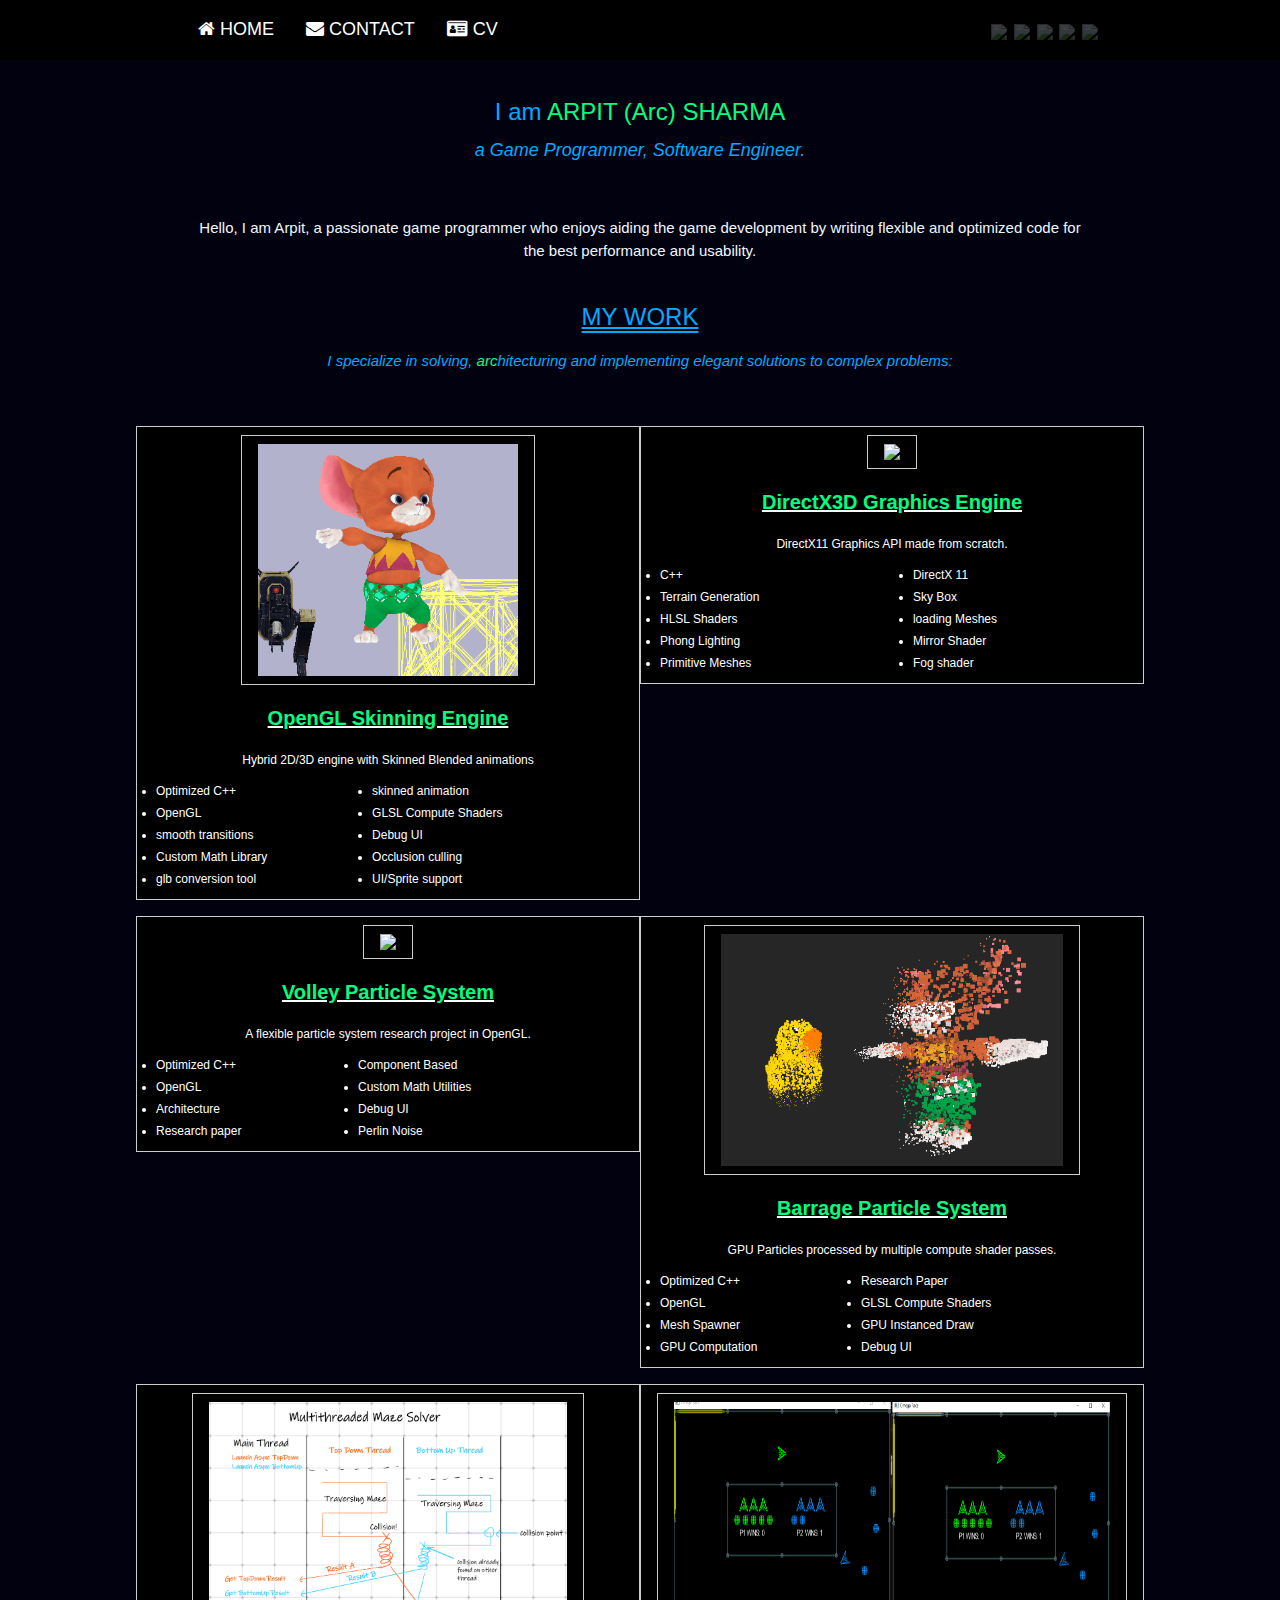
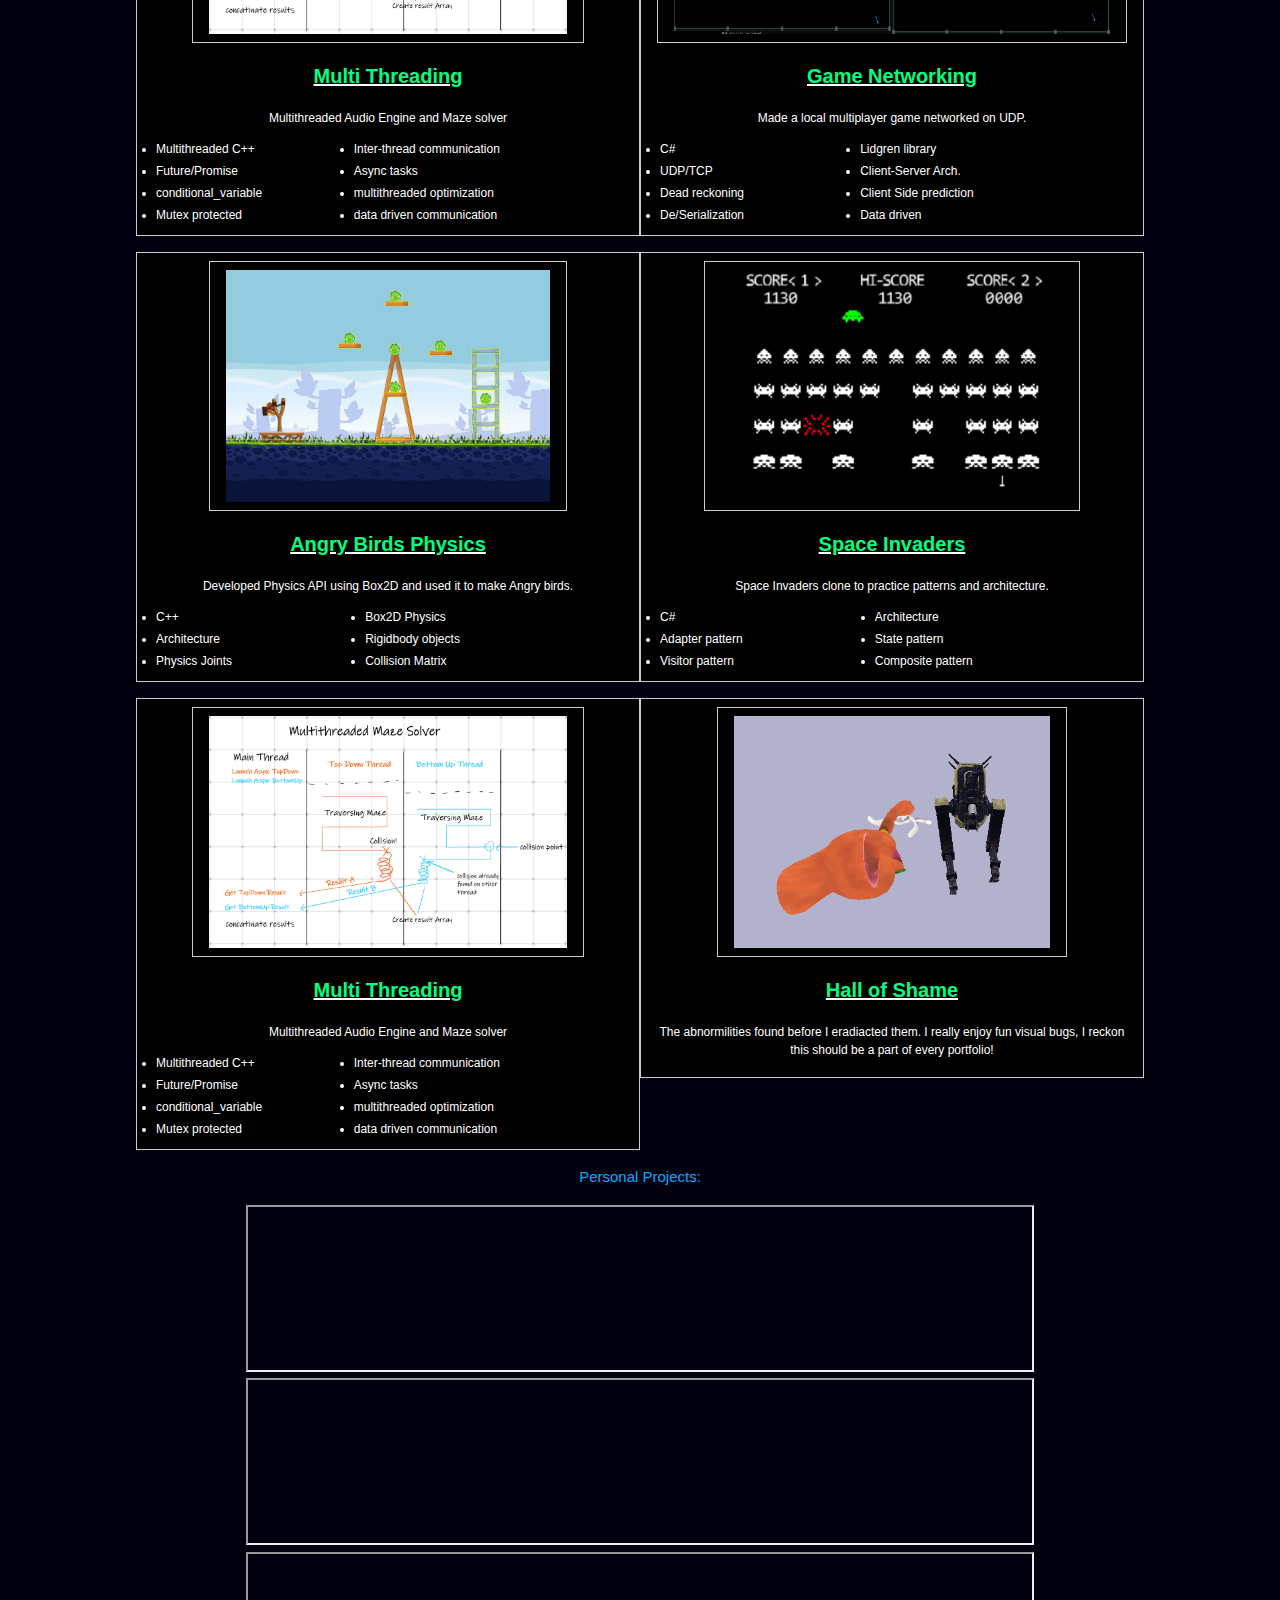
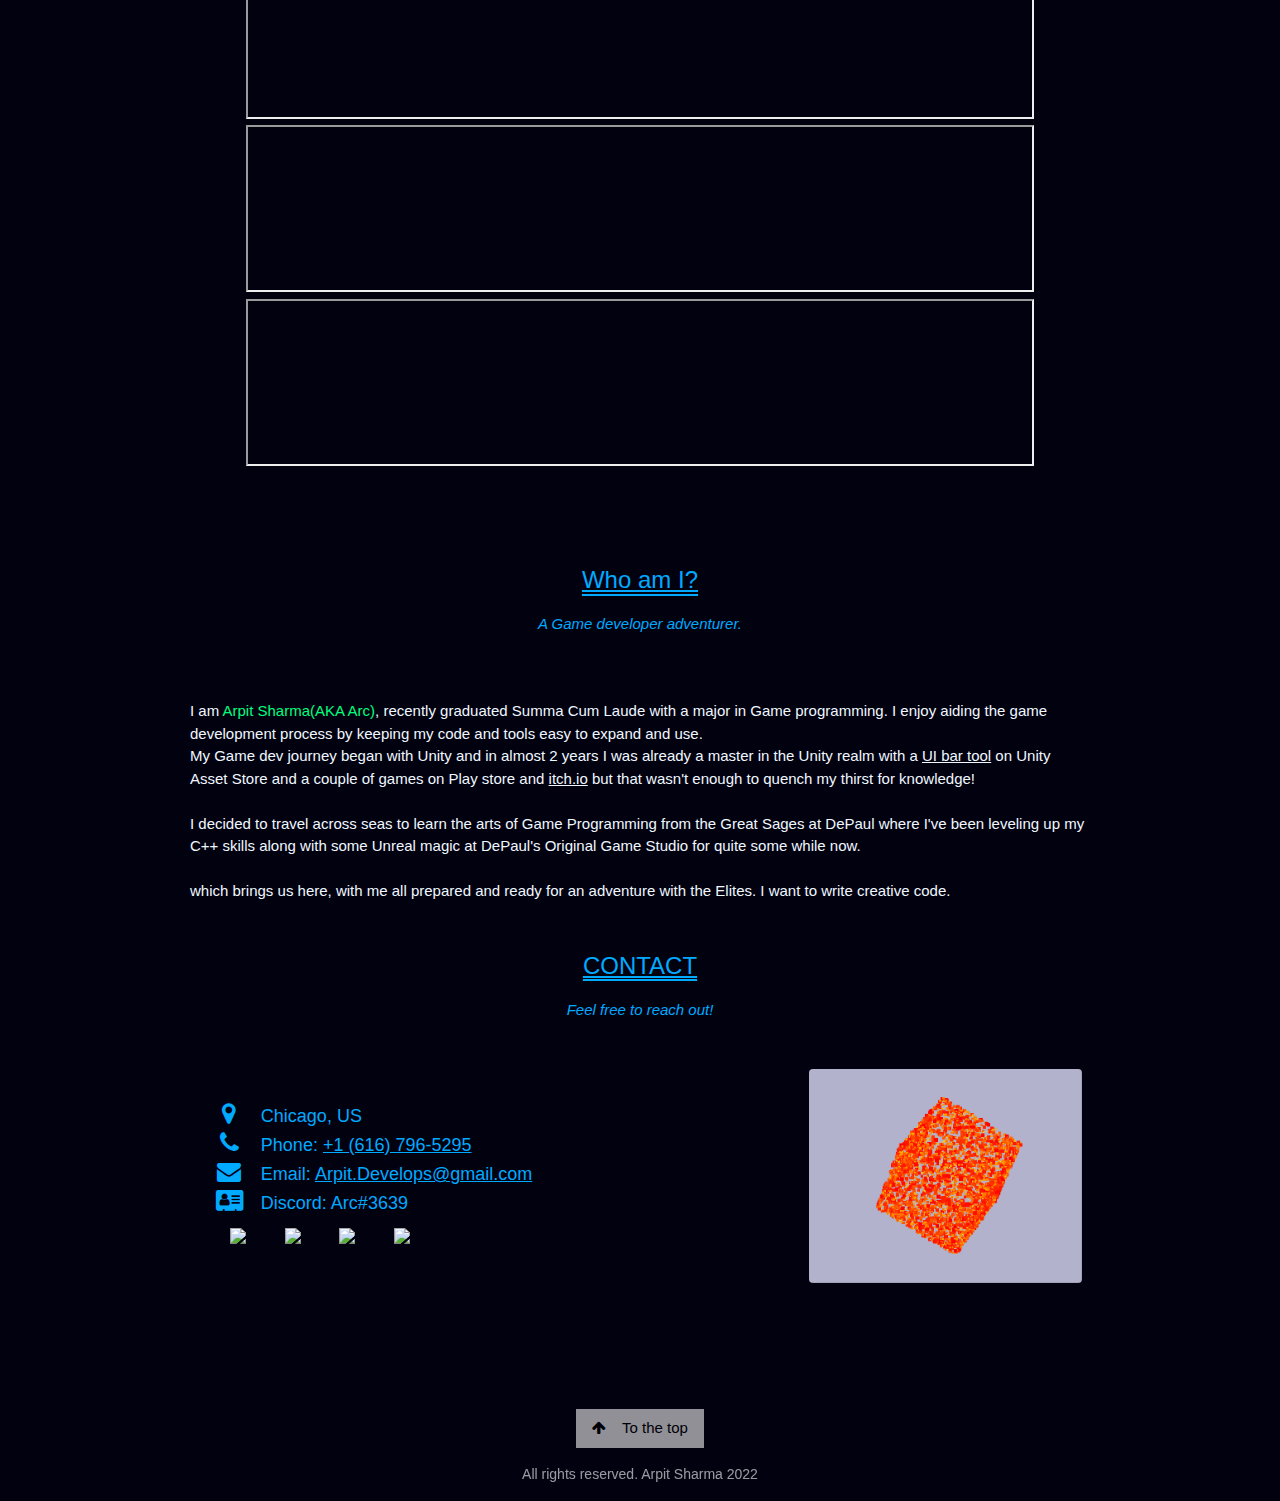
==== commit 2300b294: "CV Updated" ====
--- a/index.html
+++ b/index.html
@@ -333,7 +333,51 @@
         </div>
     </div>
 </div>
-
+   <!--
+<div class="w3-row-padding w3-center w3-section" >    
+    
+    
+     <div class="w3-animate-left">
+        <div class="w3-border w3-padding w3-black w3-left w3-col w3-half" width="100%" style="font-size: 12px">
+           <a href="" target="_blank">
+                <img src="Assets/MultiThreading/Maze%20Solver.png" class="w3-image w3-padding w3-border" style="height:250px">
+                <h4 class="w3-padding"><b>Yesterlandia</b></h4>
+            </a>
+                <div style="padding-bottom:10px">Engine</div>
+            
+              <table style="text-align: left; width: 100%;">
+                <tr>
+                    <td><li>Multithreaded C++</li></td>
+                    <td><li>Inter-thread communication</li></td>
+                </tr>
+                <tr>
+                    <td><li>Future/Promise</li></td>
+                    <td><li>Async tasks</li></td>
+                </tr>
+                <tr>
+                    <td><li>conditional_variable</li></td>
+                    <td><li>multithreaded optimization</li></td>
+                </tr>
+                <tr>
+                    <td><li>Mutex protected</li></td>
+                    <td><li>data driven communication</li></td>
+                </tr>
+            </table> 
+        </div>
+    </div>
+    
+
+    <div class="w3-animate-right">
+        <div class="w3-border w3-padding w3-black w3-left w3-col w3-half" width="100%" style="font-size: 12px">
+           <a href="Pages/HallOfFame.html">
+                <img src="Assets/OpenGLEngine/BreakDance_Mousey.gif" class="w3-image w3-padding w3-border" style="height:250px">
+                <h4 class="w3-padding"><b>Hall of Shame</b></h4>
+           </a>
+            <div style="padding-bottom:10px">The abnormilities found before I eradiacted them. I really enjoy fun visual bugs, I reckon this should be a part of every portfolio!</div>
+        </div>
+    </div>
+</div>
+-->
     
     <div class="w3-center">Personal Projects:</div>
     
@@ -405,7 +449,7 @@
     <div class="w3-padding-large">
         <p style="color:aliceblue;">
 <br>
-            I am Arpit Sharma(AKA Arc), recently graduated Summa Cum Laude with a major in Game programming. I enjoy aiding the game development process by keeping my code and tools easy to expand and use.
+            I am <green>Arpit Sharma(AKA Arc)</green>, recently graduated Summa Cum Laude with a major in Game programming. I enjoy aiding the game development process by keeping my code and tools easy to expand and use.
 <br>
             My Game dev journey began with Unity and in almost 2 years I was already a master in the Unity realm with a <a href="https://assetstore.unity.com/packages/tools/gui/modular-bars-179746" target="_blank">UI bar tool</a> on Unity Asset Store and a couple of games on Play store and <a href="https://arcaid.itch.io/" target="_blank">itch.io</a> but that wasn't enough to quench my thirst for knowledge!
             
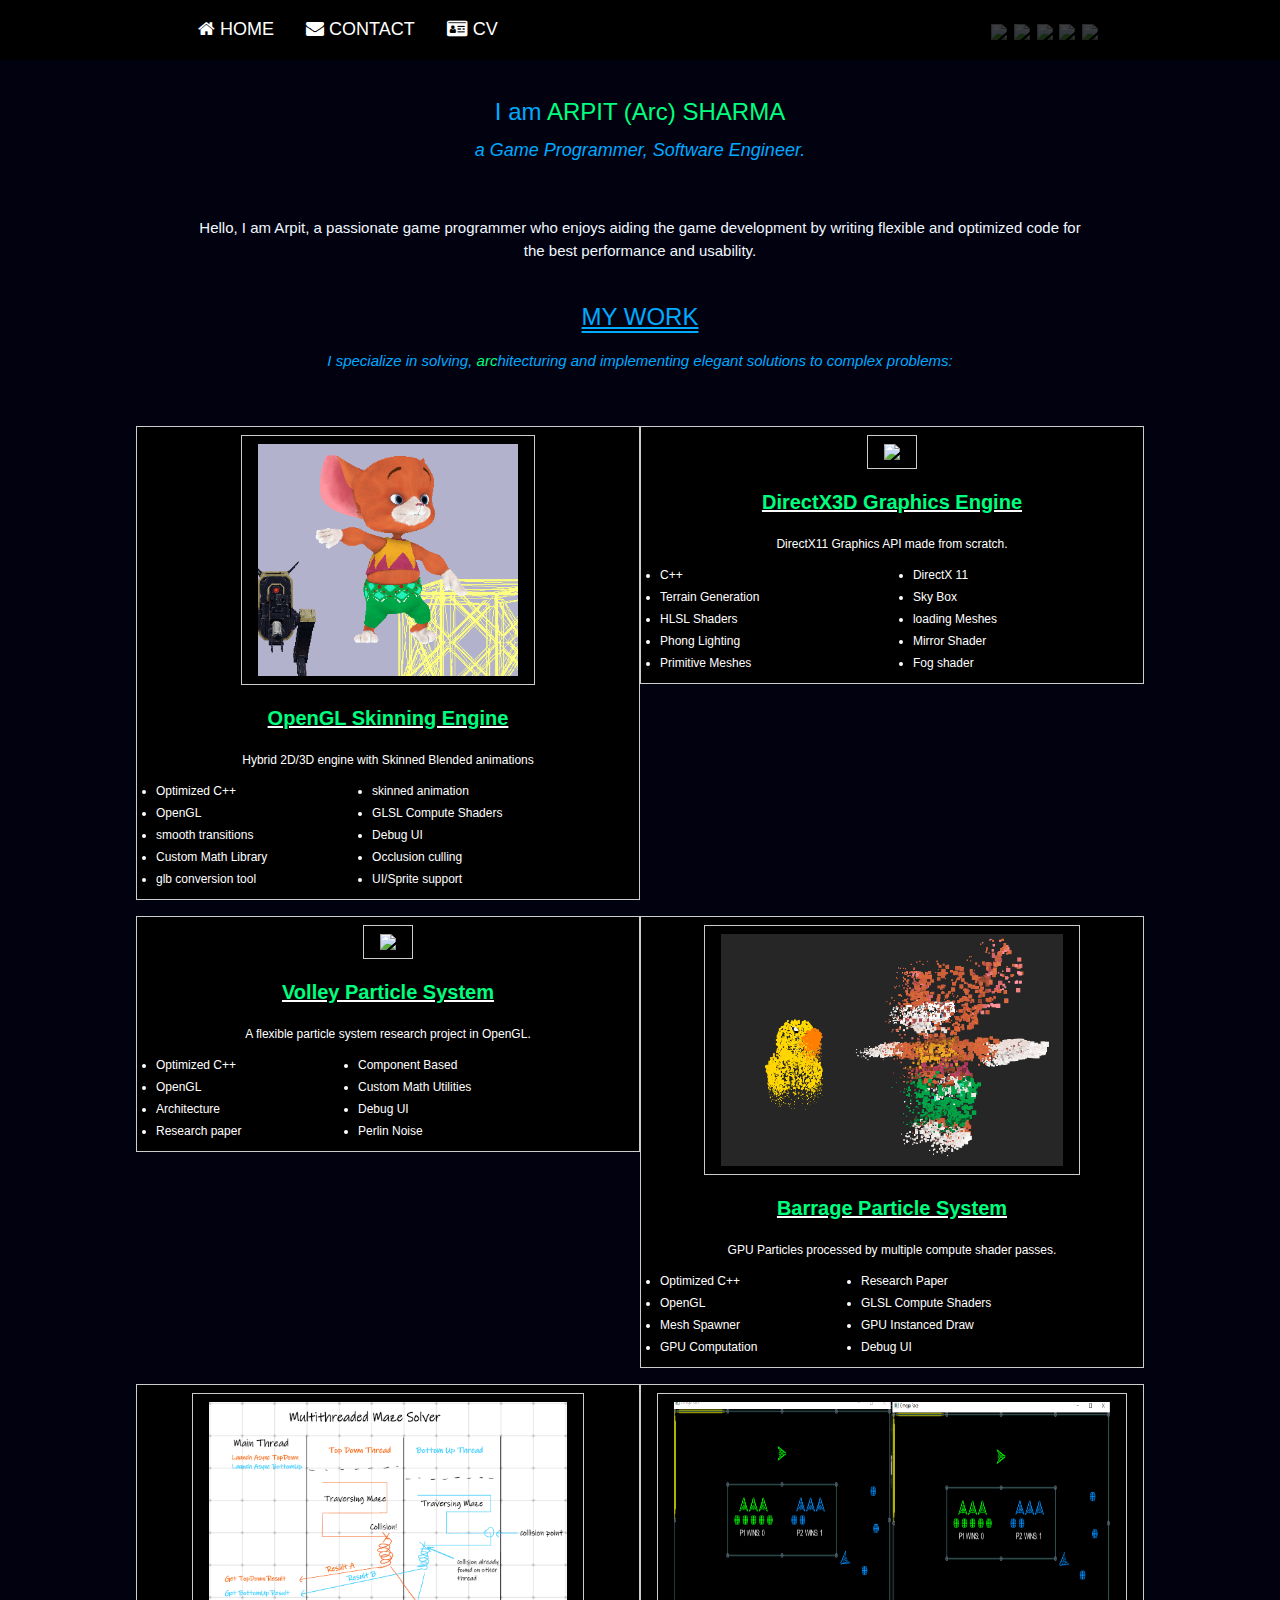
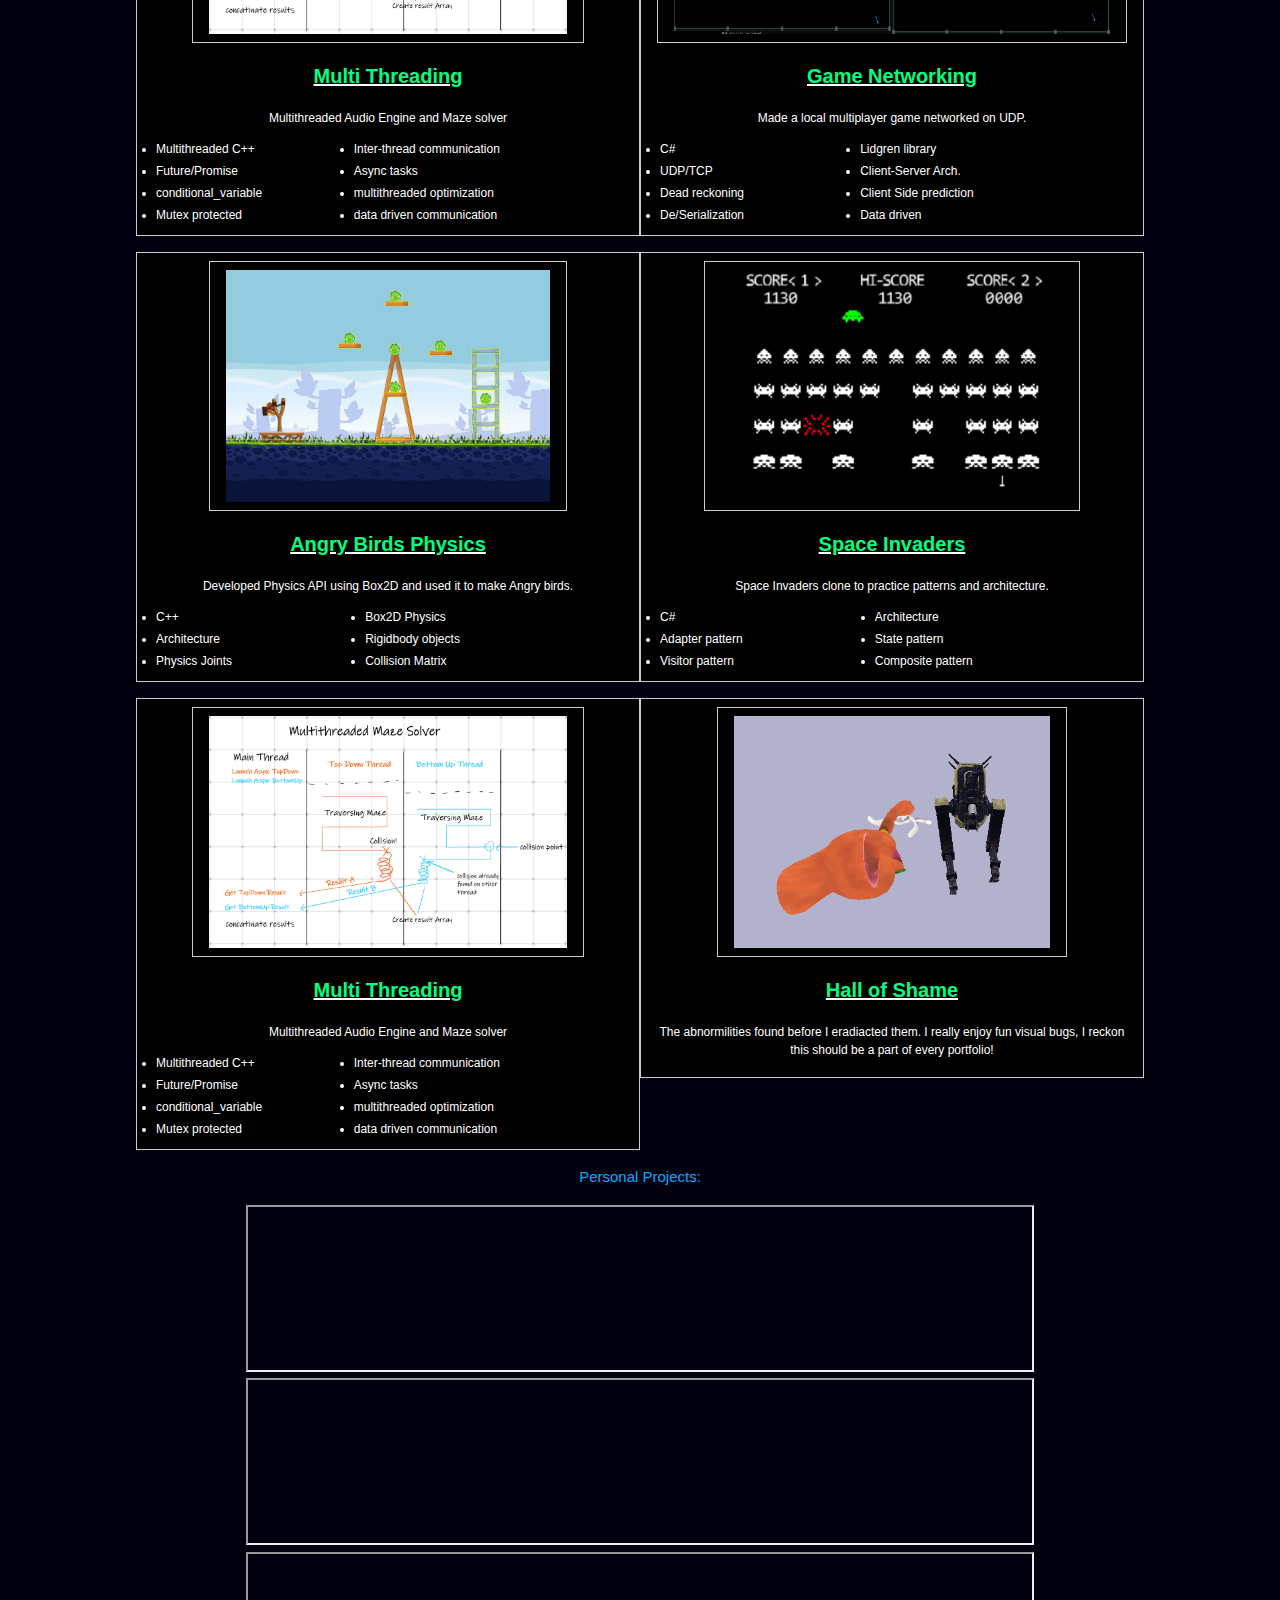
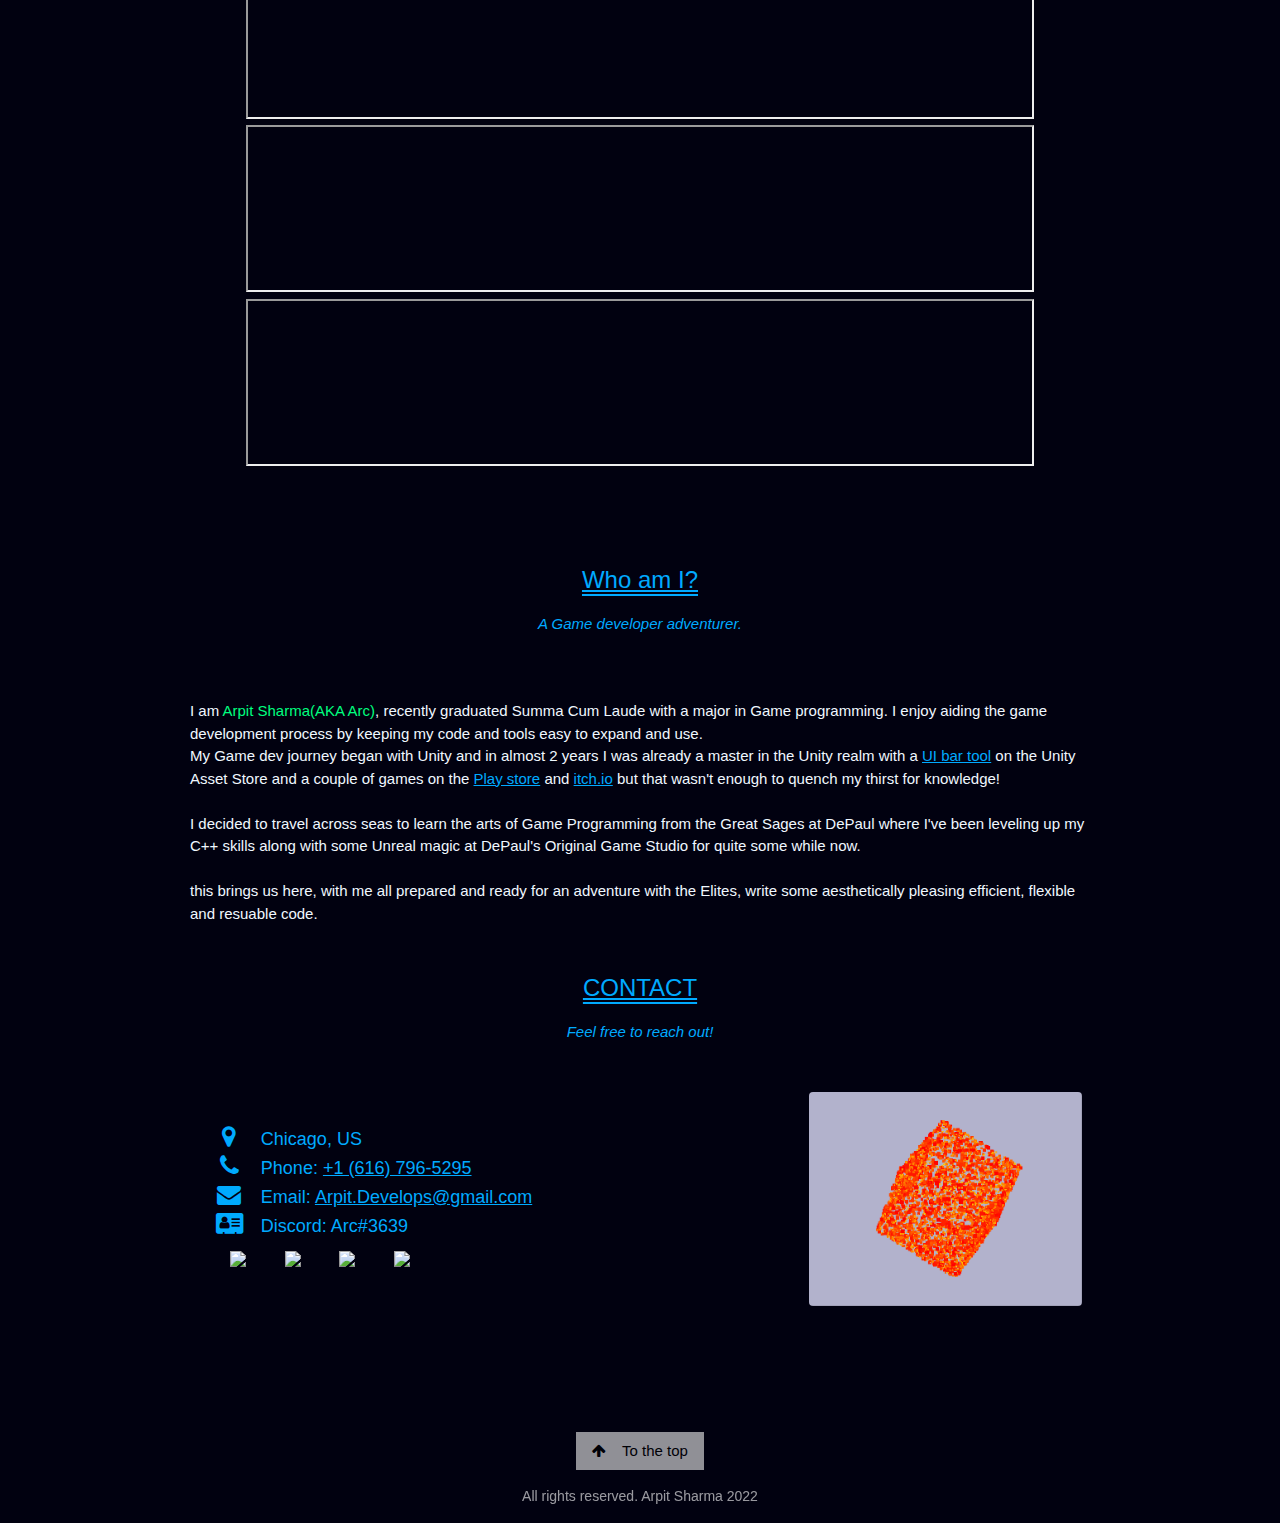
==== commit 1163e1c0: "Added shuffle link to bio" ====
--- a/index.html
+++ b/index.html
@@ -451,7 +451,7 @@
 <br>
             I am <green>Arpit Sharma(AKA Arc)</green>, recently graduated Summa Cum Laude with a major in Game programming. I enjoy aiding the game development process by keeping my code and tools easy to expand and use.
 <br>
-            My Game dev journey began with Unity and in almost 2 years I was already a master in the Unity realm with a <a href="https://assetstore.unity.com/packages/tools/gui/modular-bars-179746" target="_blank">UI bar tool</a> on Unity Asset Store and a couple of games on Play store and <a href="https://arcaid.itch.io/" target="_blank">itch.io</a> but that wasn't enough to quench my thirst for knowledge!
+            My Game dev journey began with Unity and in almost 2 years I was already a master in the Unity realm with a <a class="link" href="https://assetstore.unity.com/packages/tools/gui/modular-bars-179746" target="_blank">UI bar tool</a> on the Unity Asset Store and a couple of games on the <a class="link" href="https://play.google.com/store/apps/details?id=com.Innotical.Cards&hl=en_US&gl=US">Play store</a> and <a class="link" href="https://arcaid.itch.io/" target="_blank">itch.io</a> but that wasn't enough to quench my thirst for knowledge!
             
 <br>
 <br>
@@ -460,7 +460,7 @@
             
 <br>
 <br>
-            which brings us here, with me all prepared and ready for an adventure with the Elites. I want to write creative code.
+            this brings us here, with me all prepared and ready for an adventure with the Elites, write some aesthetically pleasing efficient, flexible and resuable code.
         </p>
     </div>
     
--- a/Pages/design.css
+++ b/Pages/design.css
@@ -11,6 +11,10 @@
 
 green{
   color: springgreen;
+    
+}
+.link{
+  color: #0af;
     
 }
     
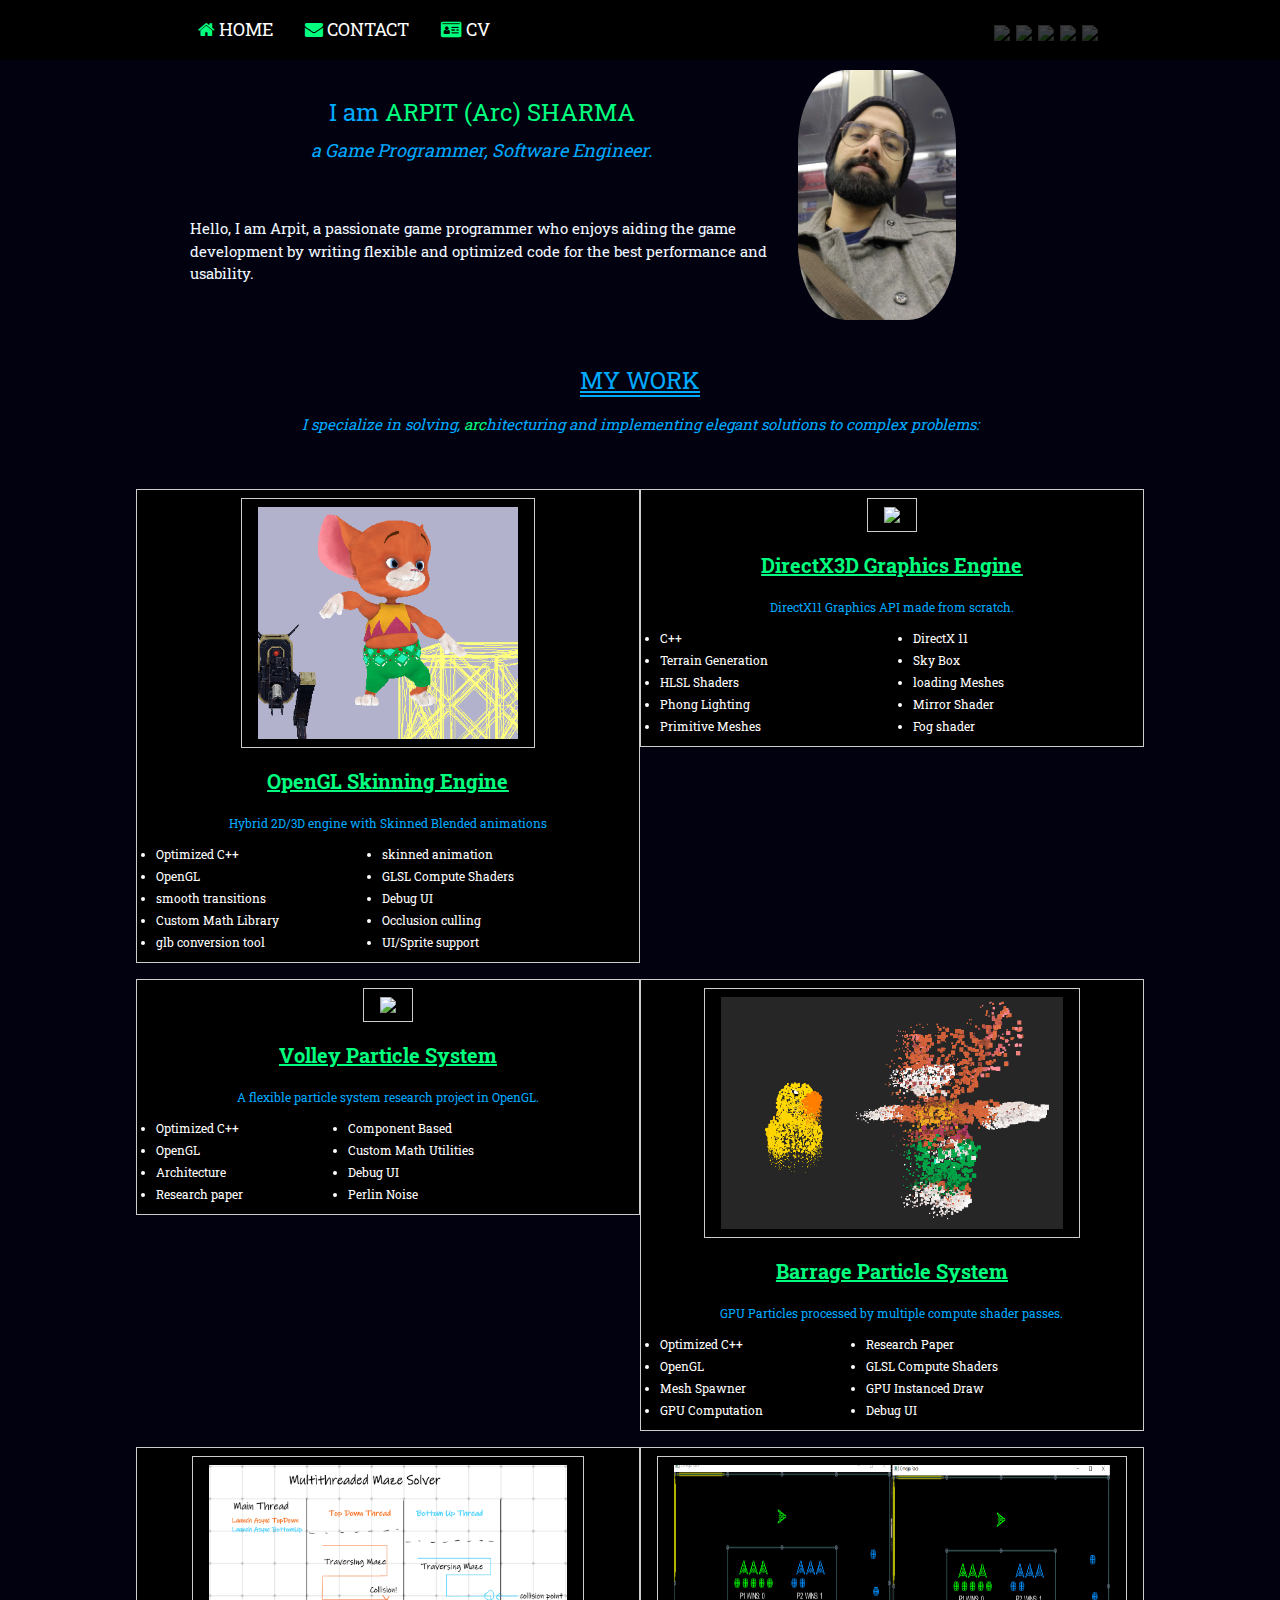
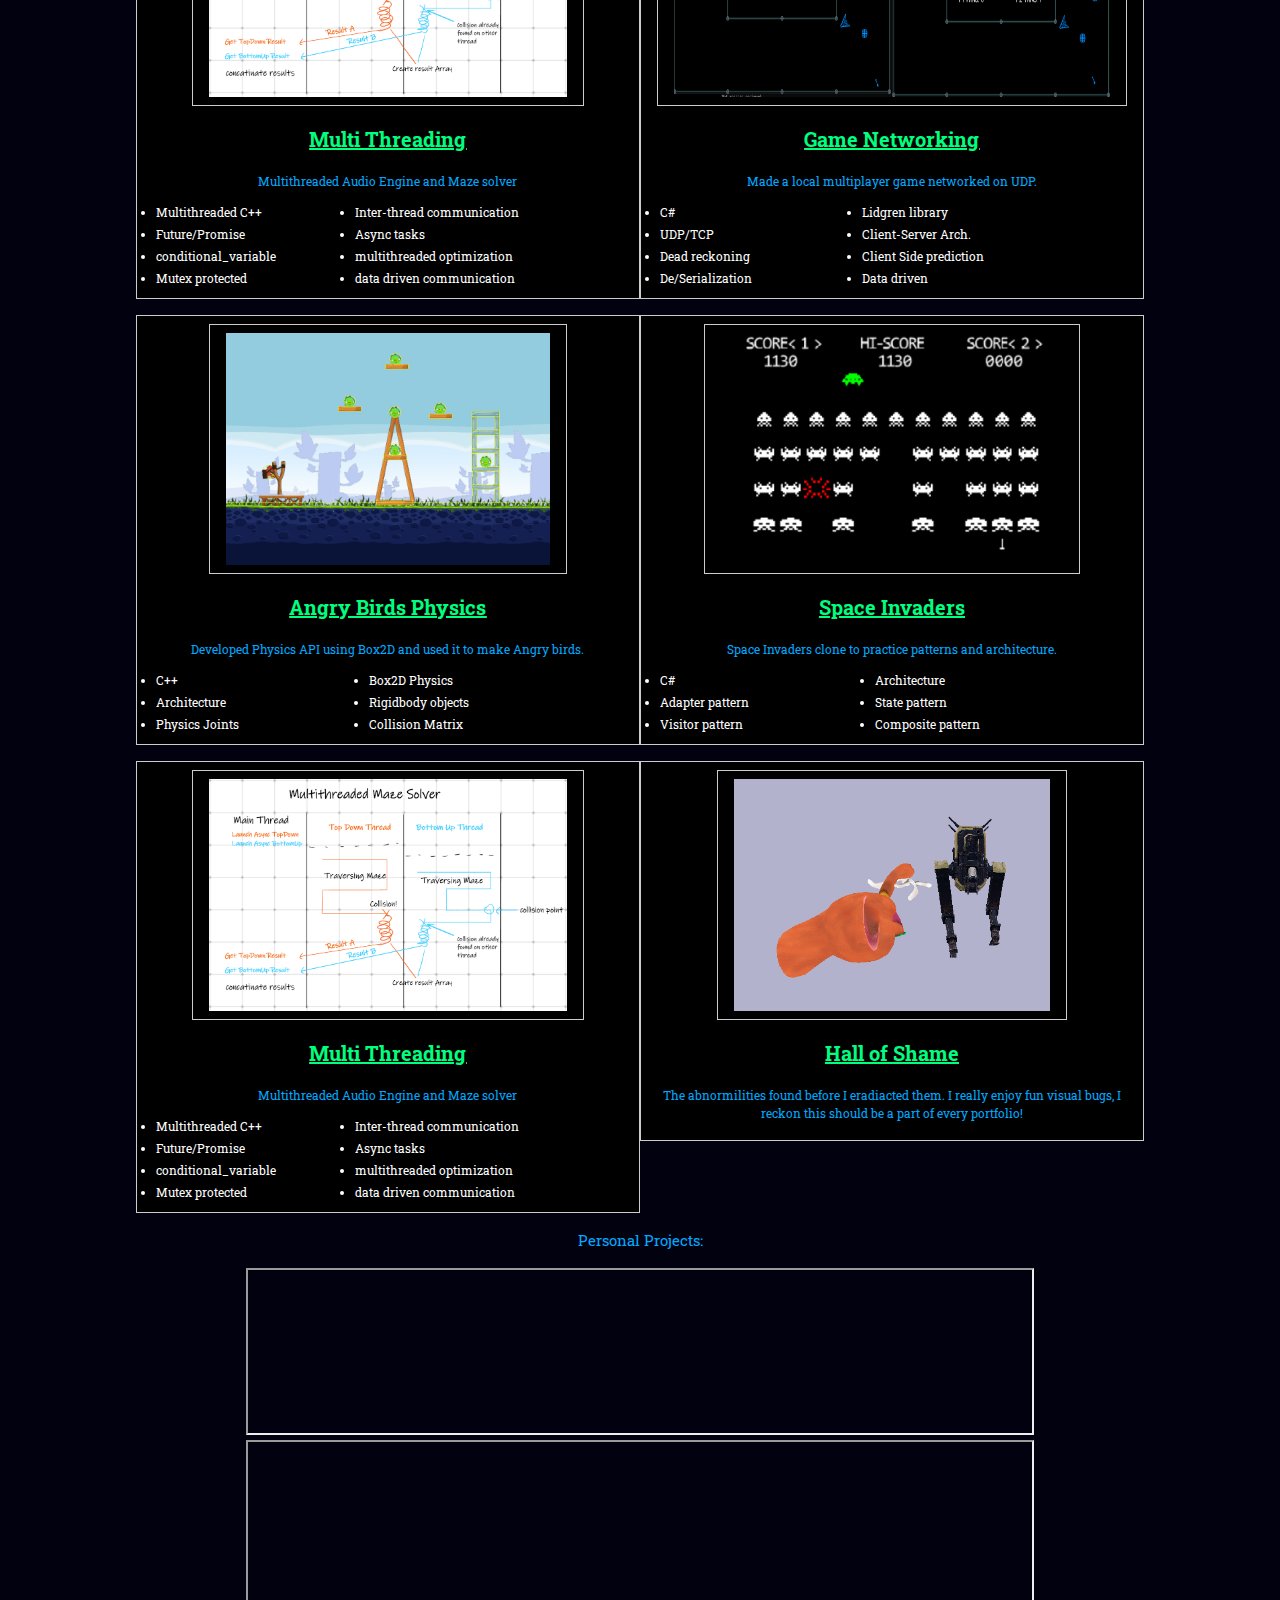
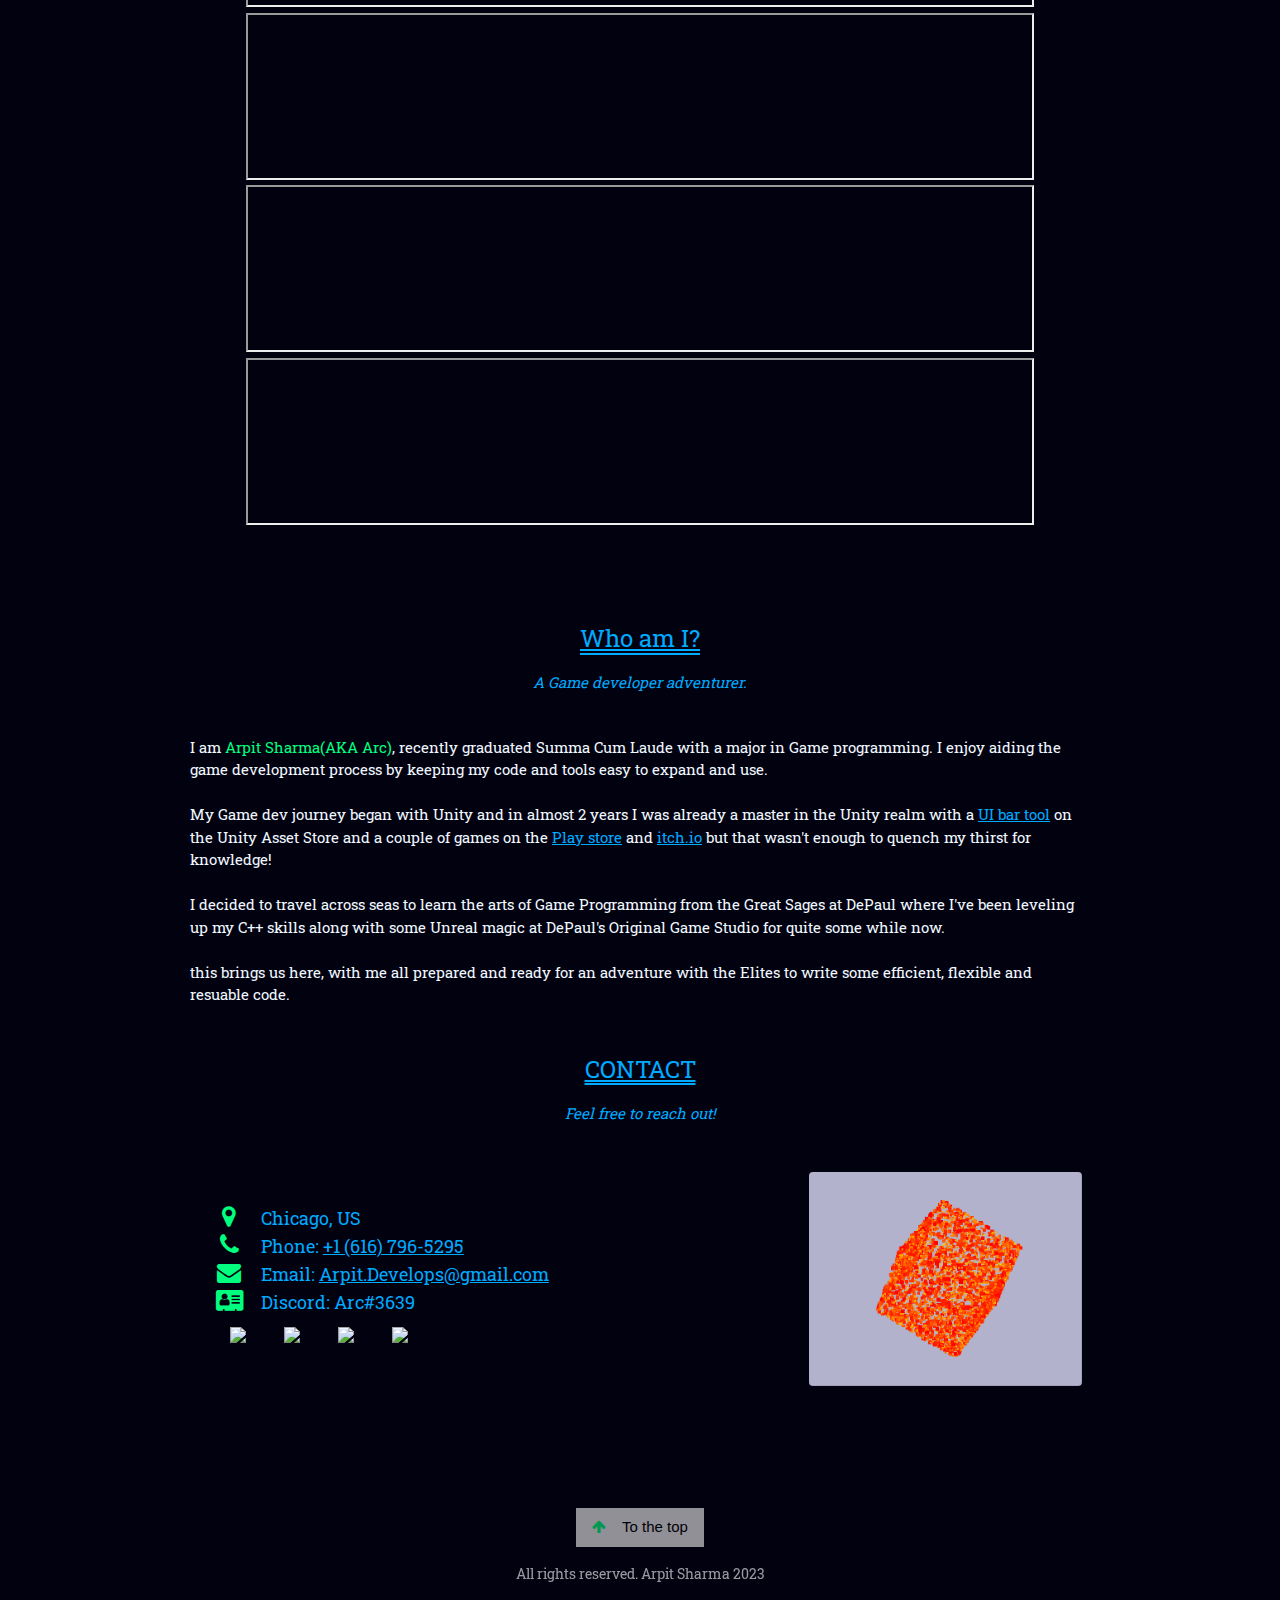
==== commit 272107c9: "Updated font and added selfie" ====
--- a/index.html
+++ b/index.html
@@ -5,7 +5,6 @@
 <meta charset="UTF-8">
 <meta name="viewport" content="width=device-width, initial-scale=1">
 <link rel="stylesheet" href="https://www.w3schools.com/w3css/4/w3.css">
-<link rel="stylesheet" href="https://fonts.googleapis.com/css?family=Lato">
 <link rel="stylesheet" href="https://cdnjs.cloudflare.com/ajax/libs/font-awesome/4.7.0/css/font-awesome.min.css">
 <link rel="stylesheet" href="Pages/design.css">
 <script src="Pages/myscripts.js"></script>
@@ -20,31 +19,51 @@
 </script>
     
 <!-- Container (About Section) -->
-<div class="w3-content w3-container w3-animate-opacity" style="padding-top: 70px" id="about">
-  <p style="font-size: 24px" class="w3-center">I am <green>ARPIT (Arc) SHARMA</green>
-    <br>
-    <a style="font-size: 18px"><em>a Game Programmer, Software Engineer.</em></a></p>
-
-    <div class="w3-padding-large">
-        <p style="color:aliceblue; text-align: center">        
-        Hello, I am Arpit, a passionate game programmer who enjoys aiding the game development by writing flexible and optimized code for the best performance and usability.
-        </p>
-    </div>
-  </div>    
+<div class="w3-content w3-row w3-container w3-animate-opacity" style="padding-top: 70px" id="about">
+  <div class="w3-col m8">
+        <p style="font-size: 24px" class="w3-center">I am <green>ARPIT (Arc) SHARMA</green>
+        <br>
+        <a style="font-size: 18px"><em>a Game Programmer, Software Engineer.</em></a></p>
+
+        <div class="w3-padding-large">
+            <p class="alice">        
+            Hello, I am Arpit, a passionate game programmer who enjoys aiding the game development by writing flexible and optimized code for the best performance and usability.
+            </p>
+        </div>
+    </div>
+    <div class="w3-content w3-col m2" style="height: 250px; text-align: center;">
+        <img class="w3-image" style="border-radius: 30%; object-fit: cover; width: 190px; height: 250px; object-position: 0% 20%;" src="Assets/Selfie.jpg" alt="Avatar">
+    </div>
+</div>    
 
         
 <!-- Container (Portfolio Section) 
 <div class="w3-animate-opacity" style="margin-left: 10%; margin-right: 10%;" id="portfolio">
-  <h3 class="w3-center">Technical Skills</h3>
+  <h3 class="heading w3-center">Technical Skills</h3>
   <p class="w3-center"><em>I would not add them here if I was not confident enough:<br></em></p><br>
+        
+    <table style="text-align: left; width:100%; padding: 10px; text-align: c; width: 100%;">
+                <tr>
+                    <td><em>multi-threaded optimized</em> C++</td>
+                    <td>C#</td>
+                    <td>DirectX3D 11</td>
+                </tr>
+                <tr>
+                    <td>OpenGL</td>
+                    <td>DirectX 11</td>
+                    <td>HLSL</td>
+                    <td>GLSL</td>
+                </tr>
+            </table>    
+    
 </div>
 -->
     
     
     
 <!-- Container (Portfolio Section) -->
-<div class="w3-animate-opacity" style="margin-left: 10%; margin-right: 10%;" id="portfolio">
-  <h3 class="w3-center">MY WORK</h3>
+<div class="w3-animate-opacity" style="padding-top: 32px; margin-left: 10%; margin-right: 10%;" id="portfolio">
+  <h3 class="heading w3-center">MY WORK</h3>
     <p class="w3-center"><em>I specialize in solving, <green>arc</green>hitecturing and implementing elegant solutions to complex problems:<br></em></p><br>
   <!-- Responsive Grid. Four columns on tablets, laptops and desktops. Will stack on mobile devices/small screens (100% width) -->
 <div class="w3-row-padding w3-center w3-section" >
@@ -53,9 +72,9 @@
         <div class="w3-border w3-padding w3-black w3-left w3-col w3-half" width="100%" style="font-size: 12px"> <!--style="max-width:800px"> -->
            <a href="Pages/OpenGL_Engine.html">
                 <img src="Assets/OpenGLEngine/MouseyDoneWithYa.gif" class="w3-image w3-padding w3-border" style="height:250px">
-                <h4 class="w3-padding"><b>OpenGL Skinning Engine</b></h4>
-            </a>
-                <div style="padding-bottom:10px">Hybrid 2D/3D engine with Skinned Blended animations</div>
+                <h4 class="projectTitle w3-padding"><b>OpenGL Skinning Engine</b></h4>
+            </a>
+                 <div class="description" >Hybrid 2D/3D engine with Skinned Blended animations</div>
             
               <table style="text-align: left; width: 100%;">
                 <tr>
@@ -84,9 +103,9 @@
         <div class="w3-border w3-padding w3-black w3-left w3-col w3-half" width="100%" style="font-size: 12px"> <!--style="max-width:800px"> -->
             <a href="Pages/DirectX_Engine.html">
                 <img src="Assets/BatmanScene/EmbraceTheDarkness.gif" class="w3-image w3-padding w3-border" style="height:250px">
-                <h4 class="w3-padding"><b>DirectX3D Graphics Engine</b></h4>
-            </a>
-                <div style="padding-bottom:10px">DirectX11 Graphics API made from scratch.</div>
+                <h4 class="projectTitle w3-padding"><b>DirectX3D Graphics Engine</b></h4>
+            </a>
+                <div class="description" >DirectX11 Graphics API made from scratch.</div>
               <table style="text-align: left; width:100%; ">
                 <tr>
                     <td><li>C++</li></td>
@@ -120,9 +139,9 @@
         <div class="w3-border w3-padding w3-black w3-left w3-col w3-half" width="100%" style="font-size: 12px;"> <!--style="max-width:800px"> -->
             <a href="Pages/Volley_PS.html">
                     <img src="Assets/VolleyMedia/ParticlesStill.gif" class="w3-image w3-padding w3-border" style="height:250px; width: auto;">
-                    <h4 class="w3-padding"><b>Volley Particle System</b></h4>
-            </a>
-                <div style="padding-bottom:10px">A flexible particle system research project in OpenGL.</div>
+                    <h4 class="projectTitle w3-padding"><b>Volley Particle System</b></h4>
+            </a>
+                 <div class="description" >A flexible particle system research project in OpenGL.</div>
                  <table style="text-align: left; width: 100%;">
                 <tr>
                     <td><li>Optimized C++</li></td>
@@ -148,9 +167,9 @@
         <div class="w3-border w3-padding w3-black w3-left w3-col w3-half" width="100%" style="font-size: 12px"> <!--style="max-width:800px"> -->
             <a href="https://github.com/ArcAids/Portfolio/blob/main/Assets/BarrageParticles/BarrageResearch.md" target="_blank">
                 <img src="Assets/BarrageParticles/Duck%20Mousey.gif" class="w3-image w3-padding w3-border" style="height:250px">
-                <h4 class="w3-padding"><b>Barrage Particle System</b></h4>
-            </a>
-                <div style="padding-bottom:10px">GPU Particles processed by multiple compute shader passes.</div>
+                <h4 class="projectTitle w3-padding"><b>Barrage Particle System</b></h4>
+            </a>
+                 <div class="description" >GPU Particles processed by multiple compute shader passes.</div>
             
               <table style="text-align: left; width: 100%;">
                 <tr>
@@ -180,9 +199,9 @@
         <div class="w3-border w3-padding w3-black w3-left w3-col w3-half" width="100%" style="font-size: 12px"> <!--style="max-width:800px"> -->
            <a href="https://github.com/ArcAids/Portfolio/blob/main/Assets/MultiThreading/Multithreaded%20Maze%20Paper.md" target="_blank">
                 <img src="Assets/MultiThreading/Maze%20Solver.png" class="w3-image w3-padding w3-border" style="height:250px">
-                <h4 class="w3-padding"><b>Multi Threading</b></h4>
-            </a>
-                <div style="padding-bottom:10px">Multithreaded Audio Engine and Maze solver</div>
+                <h4 class="projectTitle w3-padding"><b>Multi Threading</b></h4>
+            </a>
+                 <div class="description" >Multithreaded Audio Engine and Maze solver</div>
             
               <table style="text-align: left; width: 100%;">
                 <tr>
@@ -209,9 +228,9 @@
         <div class="w3-border w3-padding w3-black w3-left w3-col w3-half" width="100%" style="font-size: 12px"> <!--style="max-width:800px"> -->
             <a href="https://youtu.be/oz5CUwNcMoo?list=PLUrv3_XPK776fey1xVsWpAyzapHPSD39r" target="_blank">
                 <img src="Assets/OmegaRace/Networked.png" class="w3-image w3-padding w3-border" style="height:250px">
-                <h4 class="w3-padding"><b>Game Networking</b></h4>
+                <h4 class="projectTitle w3-padding"><b>Game Networking</b></h4>
                 </a>
-                <div style="padding-bottom:10px">Made a local multiplayer game networked on UDP.</div>
+                <div class="description" >Made a local multiplayer game networked on UDP.</div>
             
               <table style="text-align: left; width: 100%;">
                 <tr>
@@ -243,9 +262,9 @@
         <div class="w3-border w3-padding w3-black w3-left w3-col w3-half" width="100%" style="font-size: 12px"> <!--style="max-width:800px"> -->
            <a href="https://www.youtube.com/watch?v=F3Cvwix4e5w&list=PLUrv3_XPK776fey1xVsWpAyzapHPSD39r&index=7" target="_blank">
                 <img src="Assets/Angry%20birds/Ferriswheeeee.gif" class="w3-image w3-padding w3-border" style="height:250px">
-                <h4 class="w3-padding"><b>Angry Birds Physics</b></h4>
-            </a>
-                <div style="padding-bottom:10px">Developed Physics API using Box2D and used it to make Angry birds.</div>
+                <h4 class="projectTitle w3-padding"><b>Angry Birds Physics</b></h4>
+            </a>
+                 <div class="description" >Developed Physics API using Box2D and used it to make Angry birds.</div>
             
               <table style="text-align: left; width: 100%;">
                 <tr>
@@ -268,9 +287,9 @@
         <div class="w3-border w3-padding w3-black w3-left w3-col w3-half" width="100%" style="font-size: 12px"> <!--style="max-width:800px"> -->
             <a href="https://github.com/ArcAids/Portfolio/blob/main/Assets/SpaceInvaders/Design%20Documentation.md" target="_blank">
                 <img src="Assets/SpaceInvaders/Thumbnail.png" class="w3-image w3-padding w3-border" style="height:250px">
-                <h4 class="w3-padding"><b>Space Invaders</b></h4>
+                <h4 class="projectTitle w3-padding"><b>Space Invaders</b></h4>
                 </a>
-                <div style="padding-bottom:10px">Space Invaders clone to practice patterns and architecture.</div>
+                <div class="description" >Space Invaders clone to practice patterns and architecture.</div>
             
               <table style="text-align: left; width: 100%;">
                 <tr>
@@ -297,9 +316,9 @@
         <div class="w3-border w3-padding w3-black w3-left w3-col w3-half" width="100%" style="font-size: 12px"> <!--style="max-width:800px"> -->
            <a href="https://github.com/ArcAids/Portfolio/blob/main/Assets/MultiThreading/Multithreaded%20Maze%20Paper.md" target="_blank">
                 <img src="Assets/MultiThreading/Maze%20Solver.png" class="w3-image w3-padding w3-border" style="height:250px">
-                <h4 class="w3-padding"><b>Multi Threading</b></h4>
-            </a>
-                <div style="padding-bottom:10px">Multithreaded Audio Engine and Maze solver</div>
+                <h4 class="projectTitle w3-padding"><b>Multi Threading</b></h4>
+            </a>
+                 <div class="description" >Multithreaded Audio Engine and Maze solver</div>
             
               <table style="text-align: left; width: 100%;">
                 <tr>
@@ -327,9 +346,9 @@
         <div class="w3-border w3-padding w3-black w3-left w3-col w3-half" width="100%" style="font-size: 12px">
            <a href="Pages/HallOfFame.html">
                 <img src="Assets/OpenGLEngine/BreakDance_Mousey.gif" class="w3-image w3-padding w3-border" style="height:250px">
-                <h4 class="w3-padding"><b>Hall of Shame</b></h4>
+                <h4 class="projectTitle w3-padding"><b>Hall of Shame</b></h4>
            </a>
-            <div style="padding-bottom:10px">The abnormilities found before I eradiacted them. I really enjoy fun visual bugs, I reckon this should be a part of every portfolio!</div>
+             <div class="description" >The abnormilities found before I eradiacted them. I really enjoy fun visual bugs, I reckon this should be a part of every portfolio!</div>
         </div>
     </div>
 </div>
@@ -341,7 +360,7 @@
         <div class="w3-border w3-padding w3-black w3-left w3-col w3-half" width="100%" style="font-size: 12px">
            <a href="" target="_blank">
                 <img src="Assets/MultiThreading/Maze%20Solver.png" class="w3-image w3-padding w3-border" style="height:250px">
-                <h4 class="w3-padding"><b>Yesterlandia</b></h4>
+                <h4 class="projectTitle w3-padding"><b>Yesterlandia</b></h4>
             </a>
                 <div style="padding-bottom:10px">Engine</div>
             
@@ -371,7 +390,7 @@
         <div class="w3-border w3-padding w3-black w3-left w3-col w3-half" width="100%" style="font-size: 12px">
            <a href="Pages/HallOfFame.html">
                 <img src="Assets/OpenGLEngine/BreakDance_Mousey.gif" class="w3-image w3-padding w3-border" style="height:250px">
-                <h4 class="w3-padding"><b>Hall of Shame</b></h4>
+                <h4 class="projectTitle w3-padding"><b>Hall of Shame</b></h4>
            </a>
             <div style="padding-bottom:10px">The abnormilities found before I eradiacted them. I really enjoy fun visual bugs, I reckon this should be a part of every portfolio!</div>
         </div>
@@ -444,14 +463,15 @@
 
 <!-- Container (Contact Section) -->
 <div class="w3-content w3-container w3-padding-64 w3-animate-opacity" id="contact">
-  <h3 class="w3-center">Who am I?</h3>
+  <h3 class="heading w3-center">Who am I?</h3>
   <p class="w3-center"><em>A Game developer adventurer.</em></p>
     <div class="w3-padding-large">
-        <p style="color:aliceblue;">
-<br>
+        <p class="alice">
+
             I am <green>Arpit Sharma(AKA Arc)</green>, recently graduated Summa Cum Laude with a major in Game programming. I enjoy aiding the game development process by keeping my code and tools easy to expand and use.
 <br>
-            My Game dev journey began with Unity and in almost 2 years I was already a master in the Unity realm with a <a class="link" href="https://assetstore.unity.com/packages/tools/gui/modular-bars-179746" target="_blank">UI bar tool</a> on the Unity Asset Store and a couple of games on the <a class="link" href="https://play.google.com/store/apps/details?id=com.Innotical.Cards&hl=en_US&gl=US">Play store</a> and <a class="link" href="https://arcaid.itch.io/" target="_blank">itch.io</a> but that wasn't enough to quench my thirst for knowledge!
+<br>
+            My Game dev journey began with Unity and in almost 2 years I was already a master in the Unity realm with a <a class="link" href="https://assetstore.unity.com/packages/tools/gui/modular-bars-179746" target="_blank">UI bar tool</a> on the Unity Asset Store and a couple of games on the <a class="link" href="https://play.google.com/store/apps/details?id=com.Innotical.Cards&hl=en_US&gl=US" target="_blank">Play store</a> and <a class="link" href="https://arcaid.itch.io/" target="_blank">itch.io</a> but that wasn't enough to quench my thirst for knowledge!
             
 <br>
 <br>
@@ -460,13 +480,13 @@
             
 <br>
 <br>
-            this brings us here, with me all prepared and ready for an adventure with the Elites, write some aesthetically pleasing efficient, flexible and resuable code.
+            this brings us here, with me all prepared and ready for an adventure with the Elites to write some efficient, flexible and resuable code.
         </p>
     </div>
     
     <!-- Container (Contact Section) -->
 <div class="w3-content w3-container w3-padding w3-animate-opacity" id="contact">
-  <h3 class="w3-center">CONTACT</h3>
+  <h3 class="heading w3-center">CONTACT</h3>
   <p class="w3-center"><em>Feel free to reach out!</em></p>
 
       <div class="w3-row w3-padding-32 w3-section">
@@ -515,7 +535,7 @@
 
     
     <div class="w3-center w3-margin" style="font-size: 14px; color:white;">
-        All rights reserved. Arpit Sharma 2022
+        All rights reserved. Arpit Sharma 2023
     </div>
 </footer>
 </body>
--- a/Pages/design.css
+++ b/Pages/design.css
@@ -1,12 +1,22 @@
-body,h1,h2,h3,h4,h5,h6 {font-family: "Lato", sans-serif;}
+body,p, div
+{
+    font-family: "Roboto Slab", sans-serif;
+}
   
-h3 {
+i{
+    color: springgreen;
+}
+
+.heading {
+    font-family: "Roboto Slab", sans-serif;
     text-decoration: underline;
     text-decoration-style: double;
 }
-h4 {
+
+.projectTitle {
+    font-family: "Roboto Slab", sans-serif;
+    text-decoration-line: underline;
     color: springgreen;
-    text-decoration-color: springgreen;
 }
 
 green{
@@ -15,9 +25,11 @@
 }
 .link{
   color: #0af;
-    
 }
     
+.alice {
+    color: aliceblue;
+}
 body {
   height: 100%;
   color: #0af;
@@ -27,6 +39,13 @@
 
 .w3-wide {letter-spacing: 10px;}
 .w3-hover-opacity {cursor: pointer;}
+
+
+.description{
+  color: #0af;
+    padding-bottom:10px;
+}
+
 
 
 
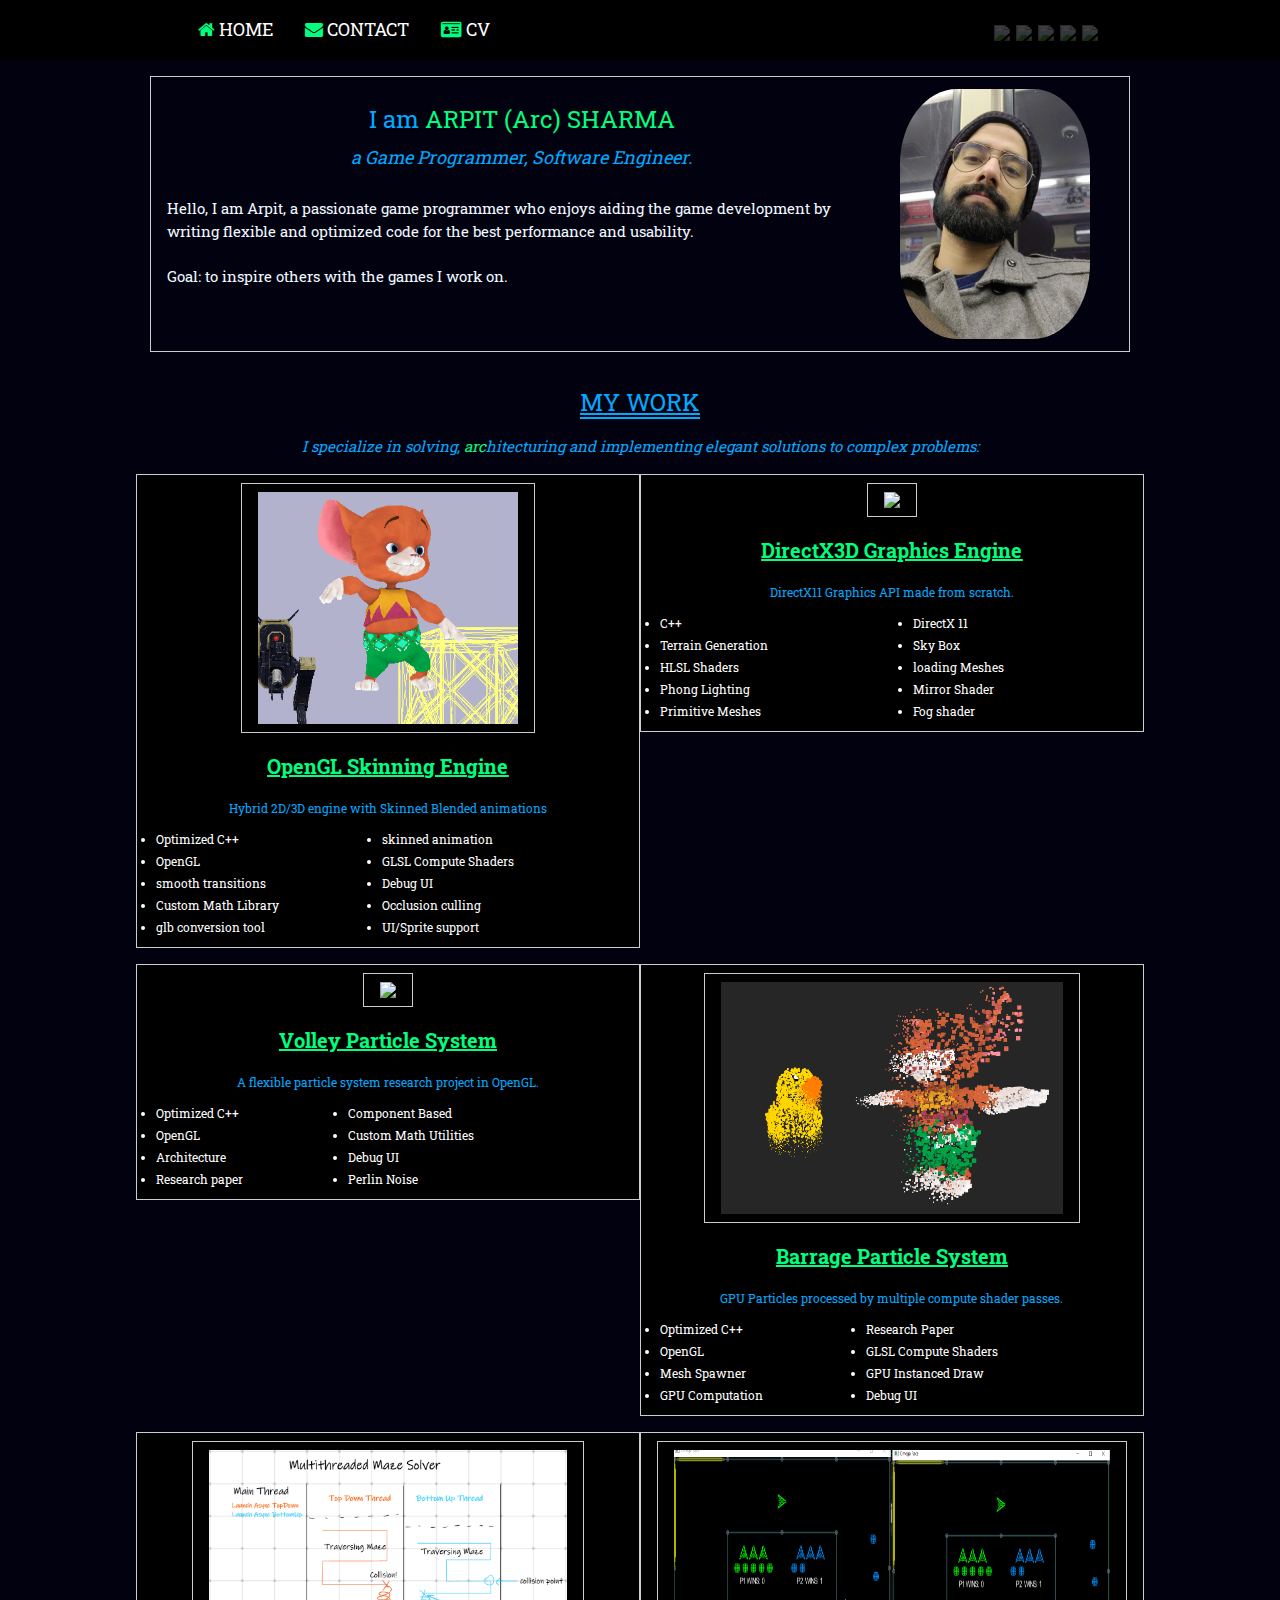
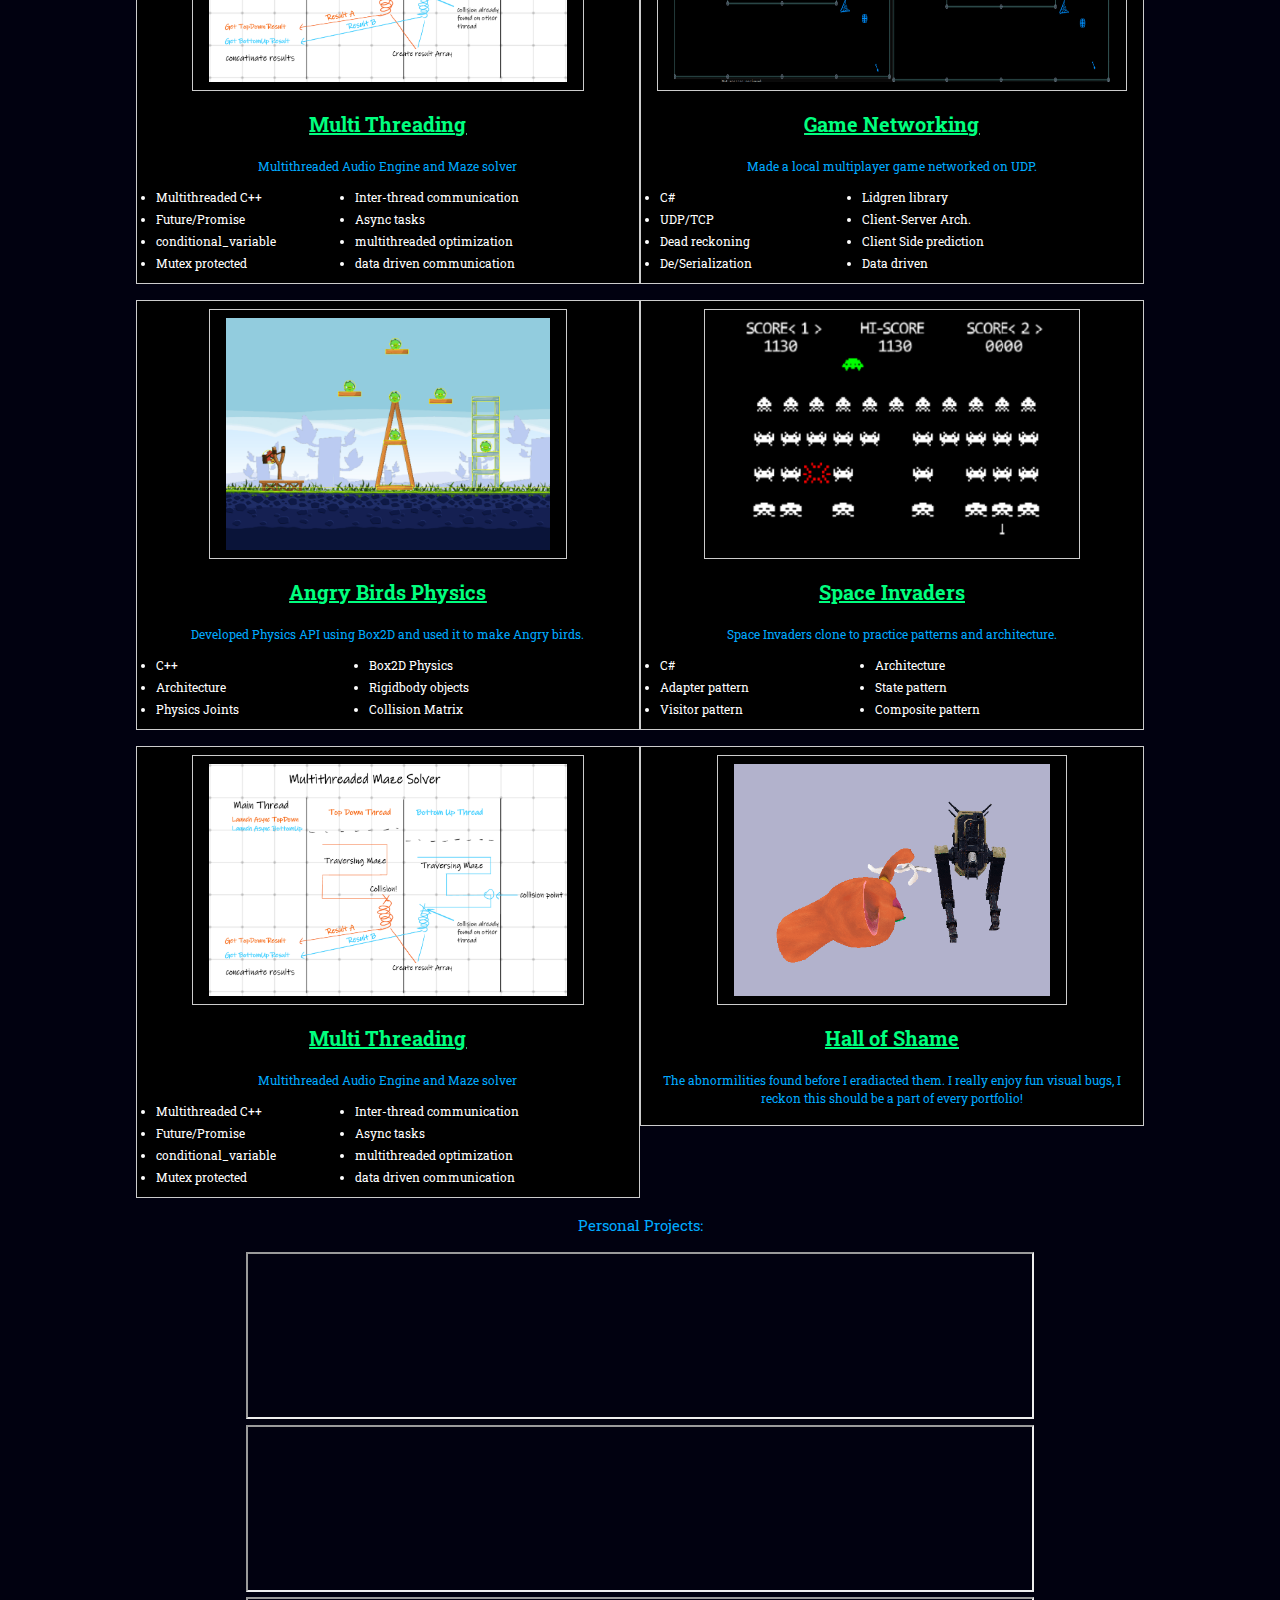
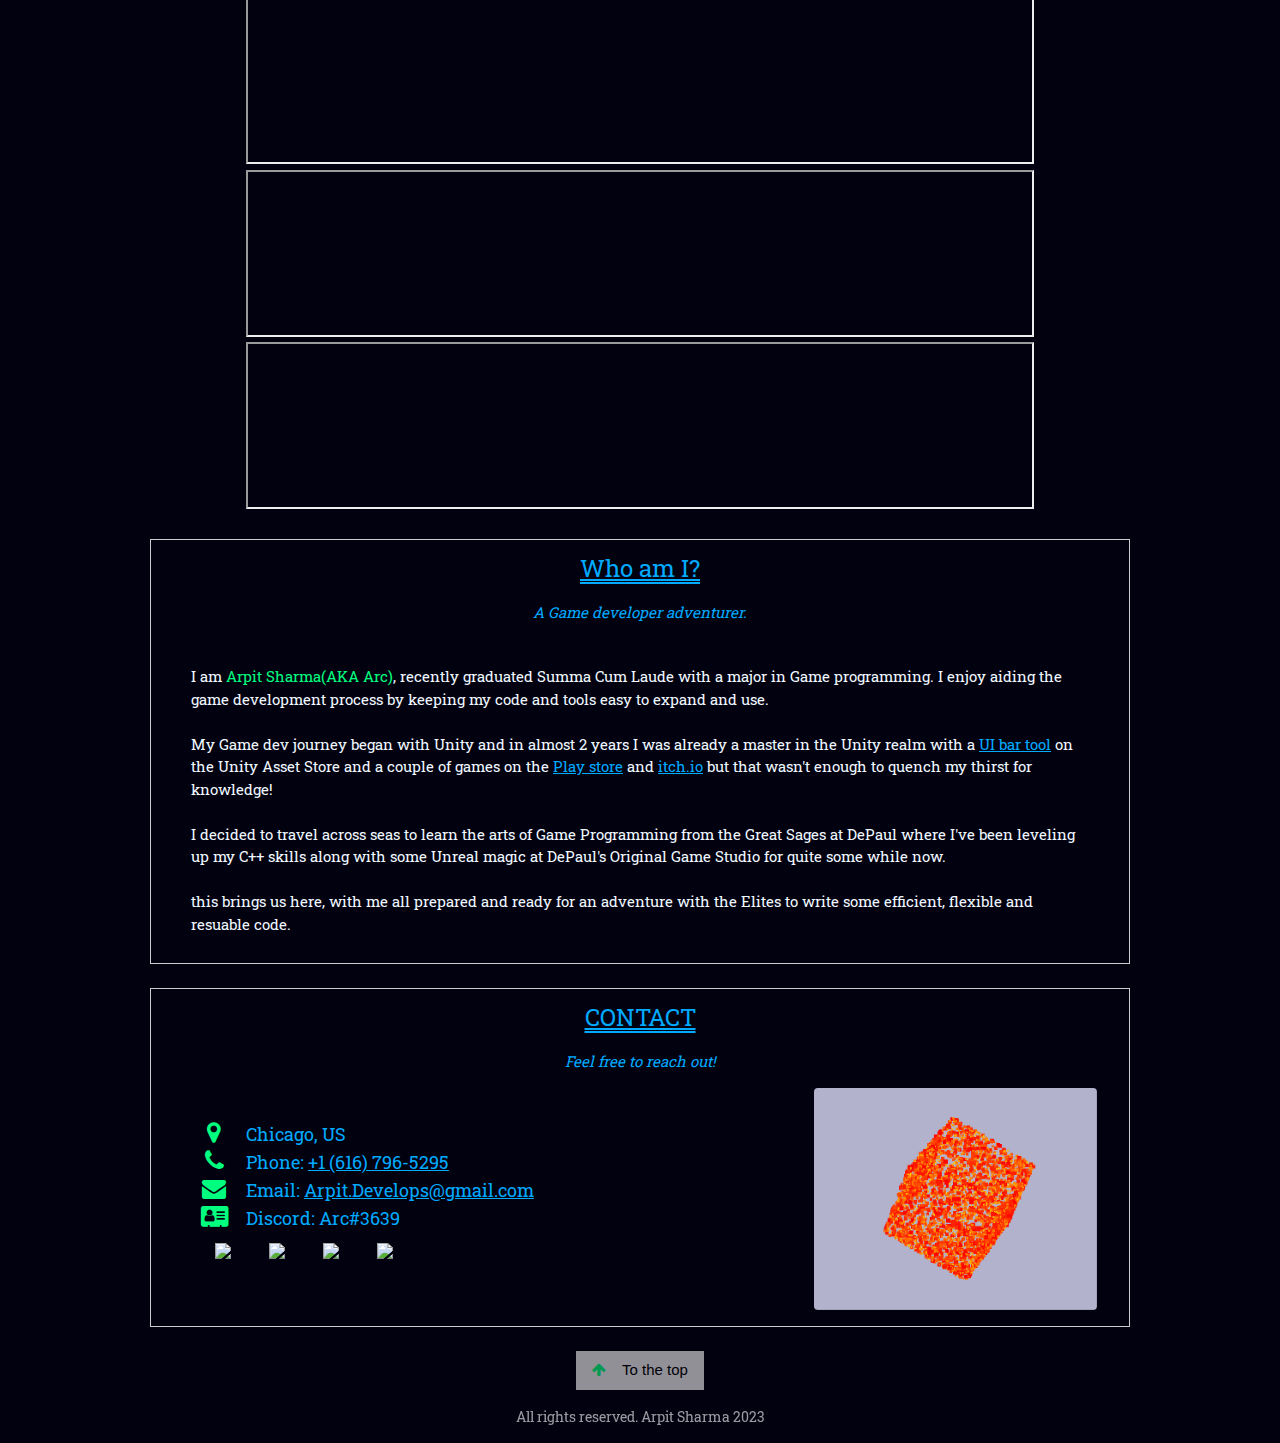
==== commit 3797a525: "alice in borderland" ====
--- a/index.html
+++ b/index.html
@@ -19,19 +19,22 @@
 </script>
     
 <!-- Container (About Section) -->
-<div class="w3-content w3-row w3-container w3-animate-opacity" style="padding-top: 70px" id="about">
-  <div class="w3-col m8">
+<div class="w3-content w3-border w3-row w3-container w3-animate-opacity" style="margin-top: 76px" id="about">
+  <div class="w3-col m9">
         <p style="font-size: 24px" class="w3-center">I am <green>ARPIT (Arc) SHARMA</green>
         <br>
         <a style="font-size: 18px"><em>a Game Programmer, Software Engineer.</em></a></p>
 
-        <div class="w3-padding-large">
+        <div class="">
             <p class="alice">        
-            Hello, I am Arpit, a passionate game programmer who enjoys aiding the game development by writing flexible and optimized code for the best performance and usability.
+            Hello, I am Arpit, a passionate game programmer who enjoys aiding the game development by writing flexible and optimized code for the best performance and usability. 
+                <br>
+                <br>
+                Goal: to inspire others with the games I work on.
             </p>
         </div>
     </div>
-    <div class="w3-content w3-col m2" style="height: 250px; text-align: center;">
+    <div class="w3-content w3-col m3" style="height: 250px; text-align: center; margin-top: 12px; margin-bottom: 12px">
         <img class="w3-image" style="border-radius: 30%; object-fit: cover; width: 190px; height: 250px; object-position: 0% 20%;" src="Assets/Selfie.jpg" alt="Avatar">
     </div>
 </div>    
@@ -62,9 +65,9 @@
     
     
 <!-- Container (Portfolio Section) -->
-<div class="w3-animate-opacity" style="padding-top: 32px; margin-left: 10%; margin-right: 10%;" id="portfolio">
+<div class="w3-animate-opacity" style="margin-top: 32px; margin-left: 10%; margin-right: 10%;" id="portfolio">
   <h3 class="heading w3-center">MY WORK</h3>
-    <p class="w3-center"><em>I specialize in solving, <green>arc</green>hitecturing and implementing elegant solutions to complex problems:<br></em></p><br>
+    <p class="w3-center"><em>I specialize in solving, <green>arc</green>hitecturing and implementing elegant solutions to complex problems:<br></em></p>
   <!-- Responsive Grid. Four columns on tablets, laptops and desktops. Will stack on mobile devices/small screens (100% width) -->
 <div class="w3-row-padding w3-center w3-section" >
     
@@ -462,7 +465,7 @@
 -->
 
 <!-- Container (Contact Section) -->
-<div class="w3-content w3-container w3-padding-64 w3-animate-opacity" id="contact">
+<div class="w3-content w3-container w3-border w3-animate-opacity" id="contact" style="margin-top: 24px">
   <h3 class="heading w3-center">Who am I?</h3>
   <p class="w3-center"><em>A Game developer adventurer.</em></p>
     <div class="w3-padding-large">
@@ -482,14 +485,14 @@
 <br>
             this brings us here, with me all prepared and ready for an adventure with the Elites to write some efficient, flexible and resuable code.
         </p>
-    </div>
+    </div>    </div>
     
     <!-- Container (Contact Section) -->
-<div class="w3-content w3-container w3-padding w3-animate-opacity" id="contact">
+<div class="w3-content w3-container w3-border w3-animate-opacity" id="contact" style="margin-top: 24px;">
   <h3 class="heading w3-center">CONTACT</h3>
   <p class="w3-center"><em>Feel free to reach out!</em></p>
 
-      <div class="w3-row w3-padding-32 w3-section">
+      <div class="w3-row  w3-section">
         <div class="w3-col m8 w3-panel">
           <div class="w3-large w3-margin">
             <i class="fa fa-map-marker fa-fw w3-hover-text-black w3-xlarge w3-margin-right"></i>Chicago, US<br>
@@ -515,7 +518,7 @@
           <img src="Assets/VolleyMedia/DeathCube.gif" class="w3-image w3-round" style="width:100%">
         </div>
       </div>
-    </div>
+
 </div>
 
     
@@ -529,7 +532,7 @@
 
     
 <!-- Footer -->
-<footer class="w3-center w3-opacity w3-hover-opacity-off">
+<footer class="w3-center w3-opacity w3-hover-opacity-off" style="margin-top: 24px">
   <a href="#about" class="w3-button w3-light-grey"><i class="fa fa-arrow-up w3-margin-right"></i>To the top</a>
     
 
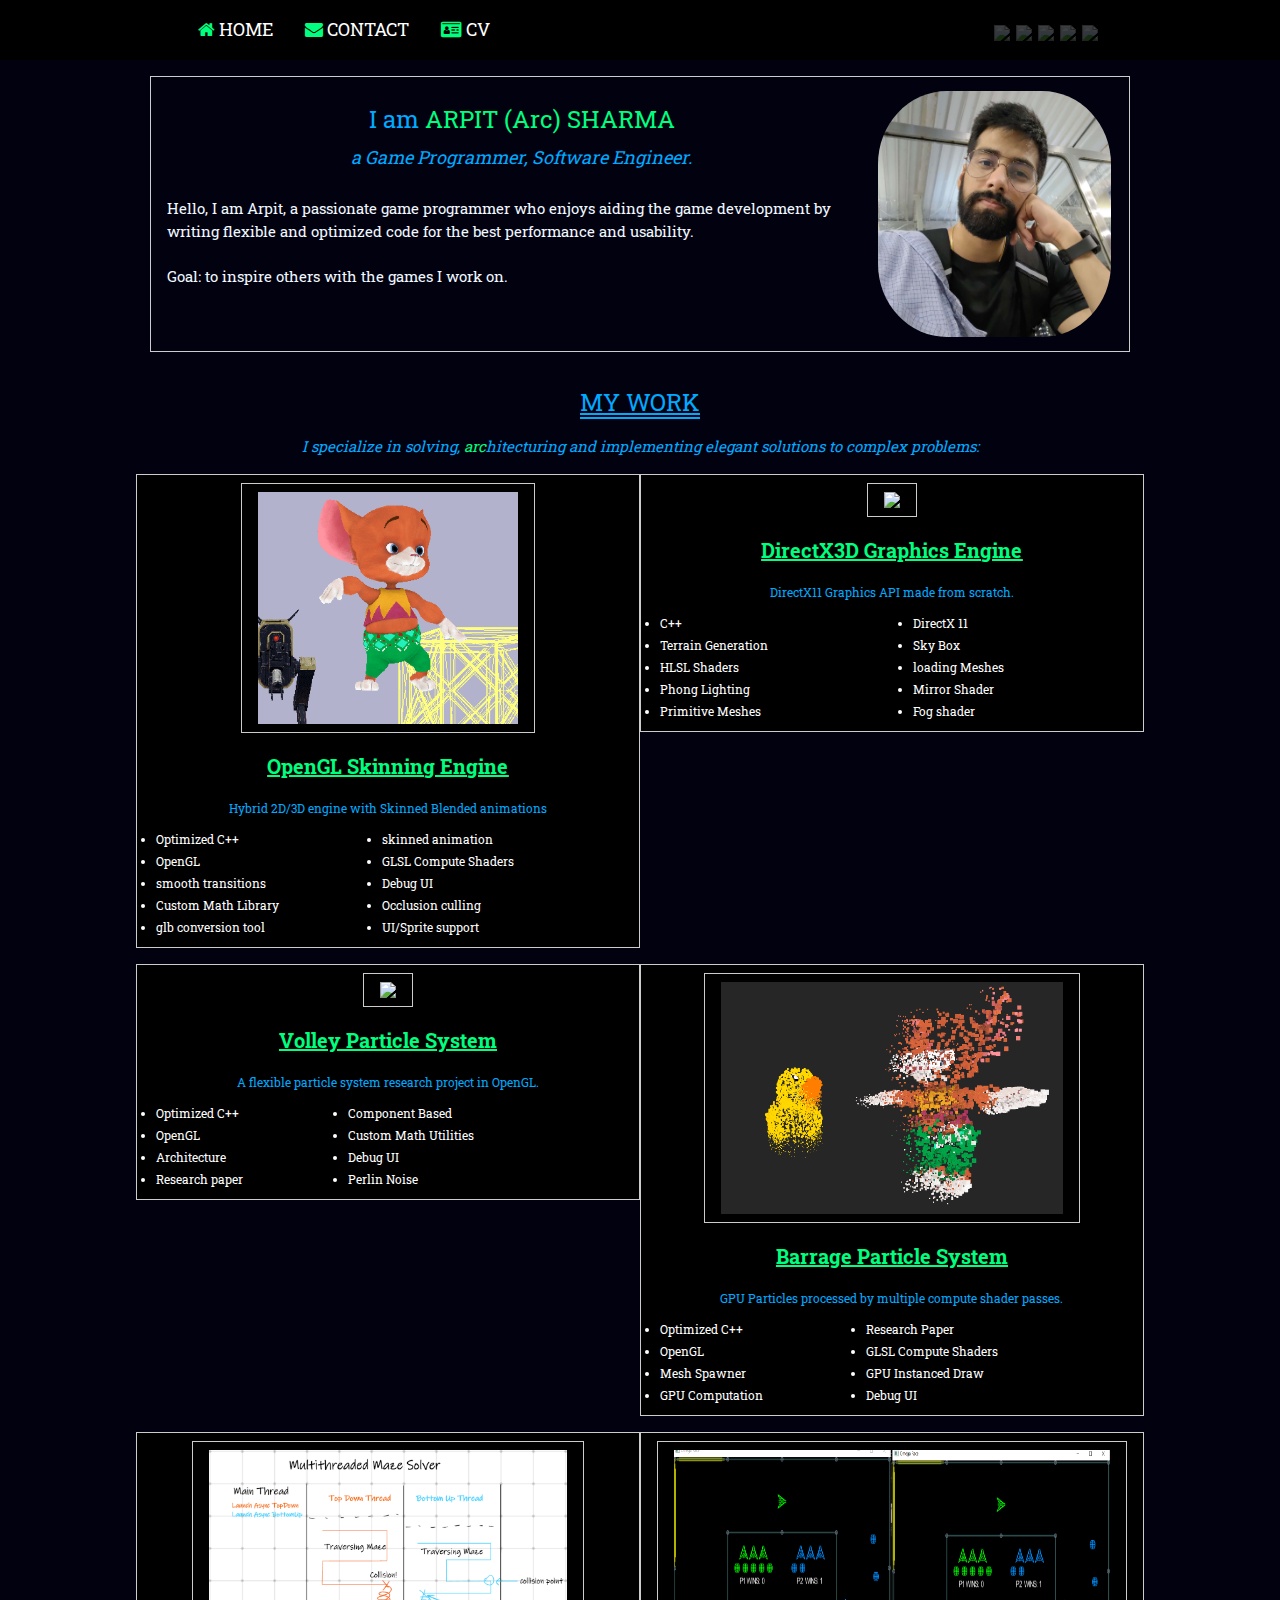
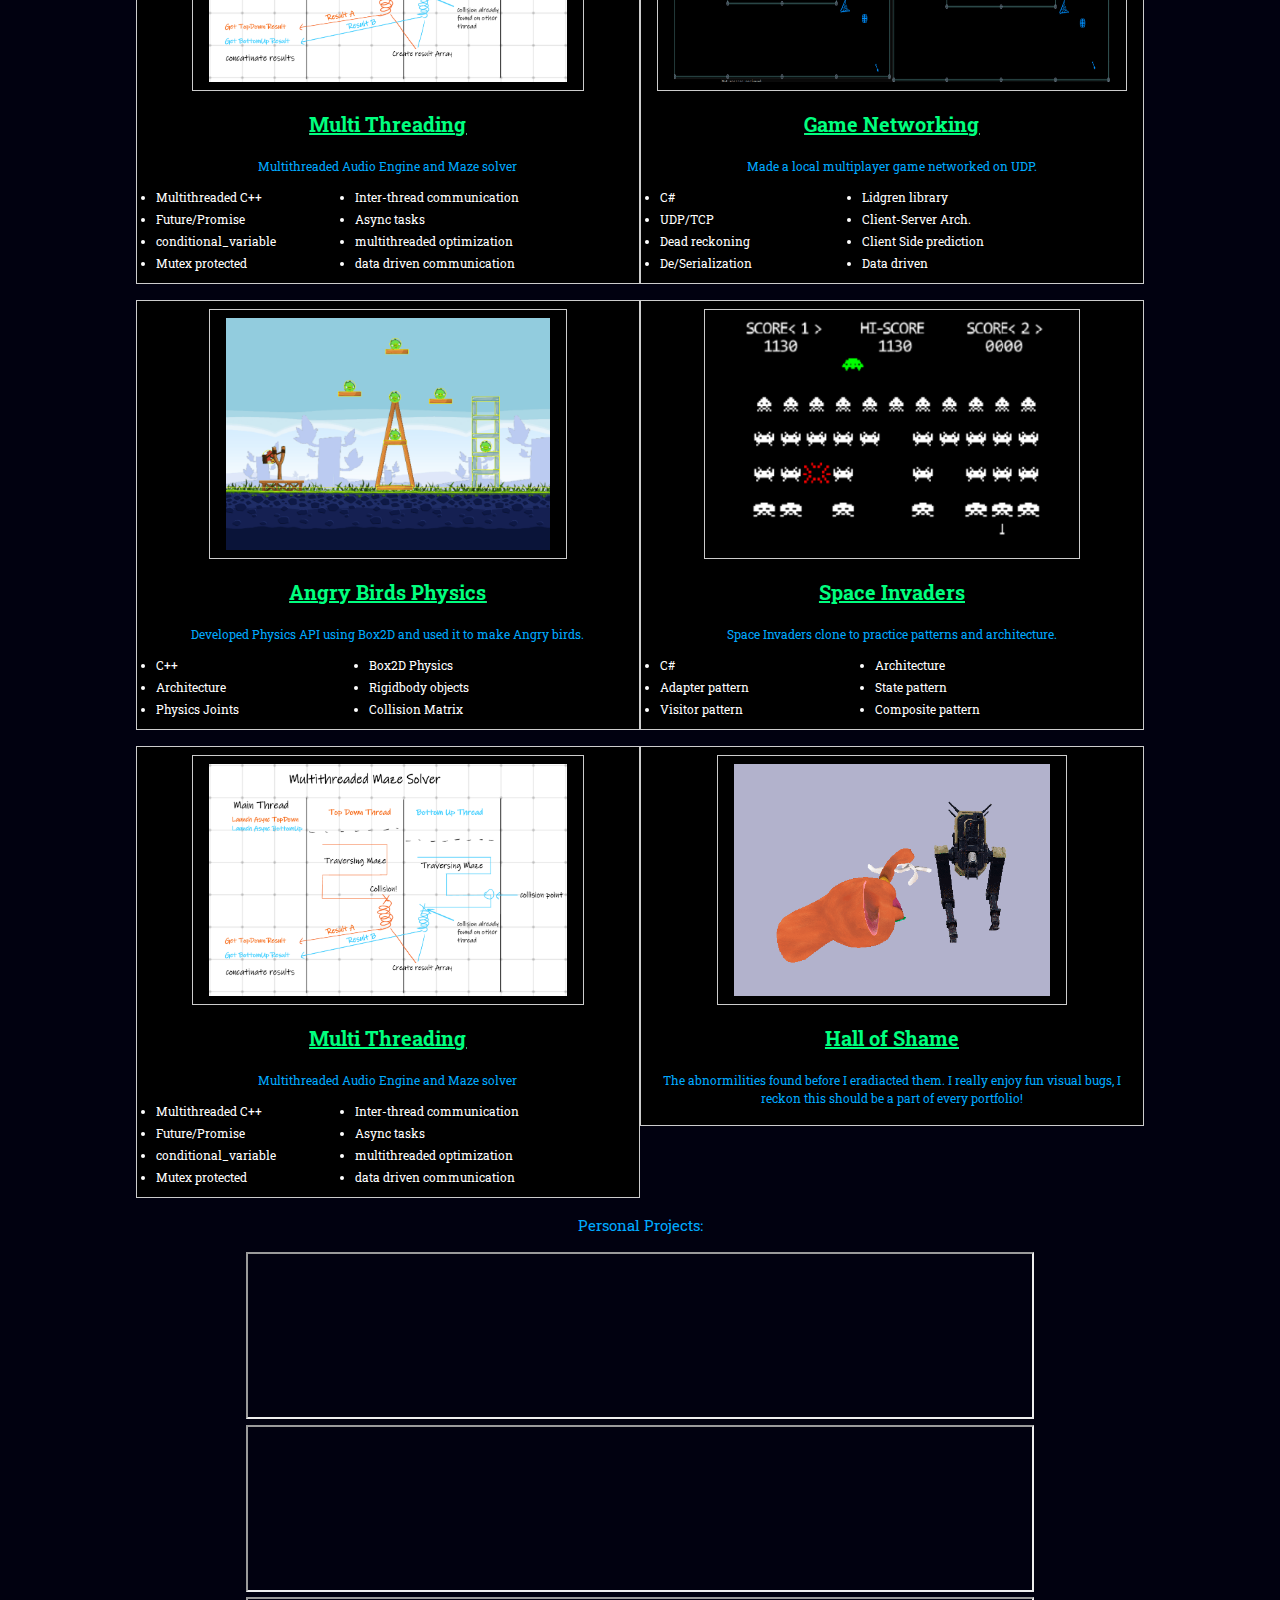
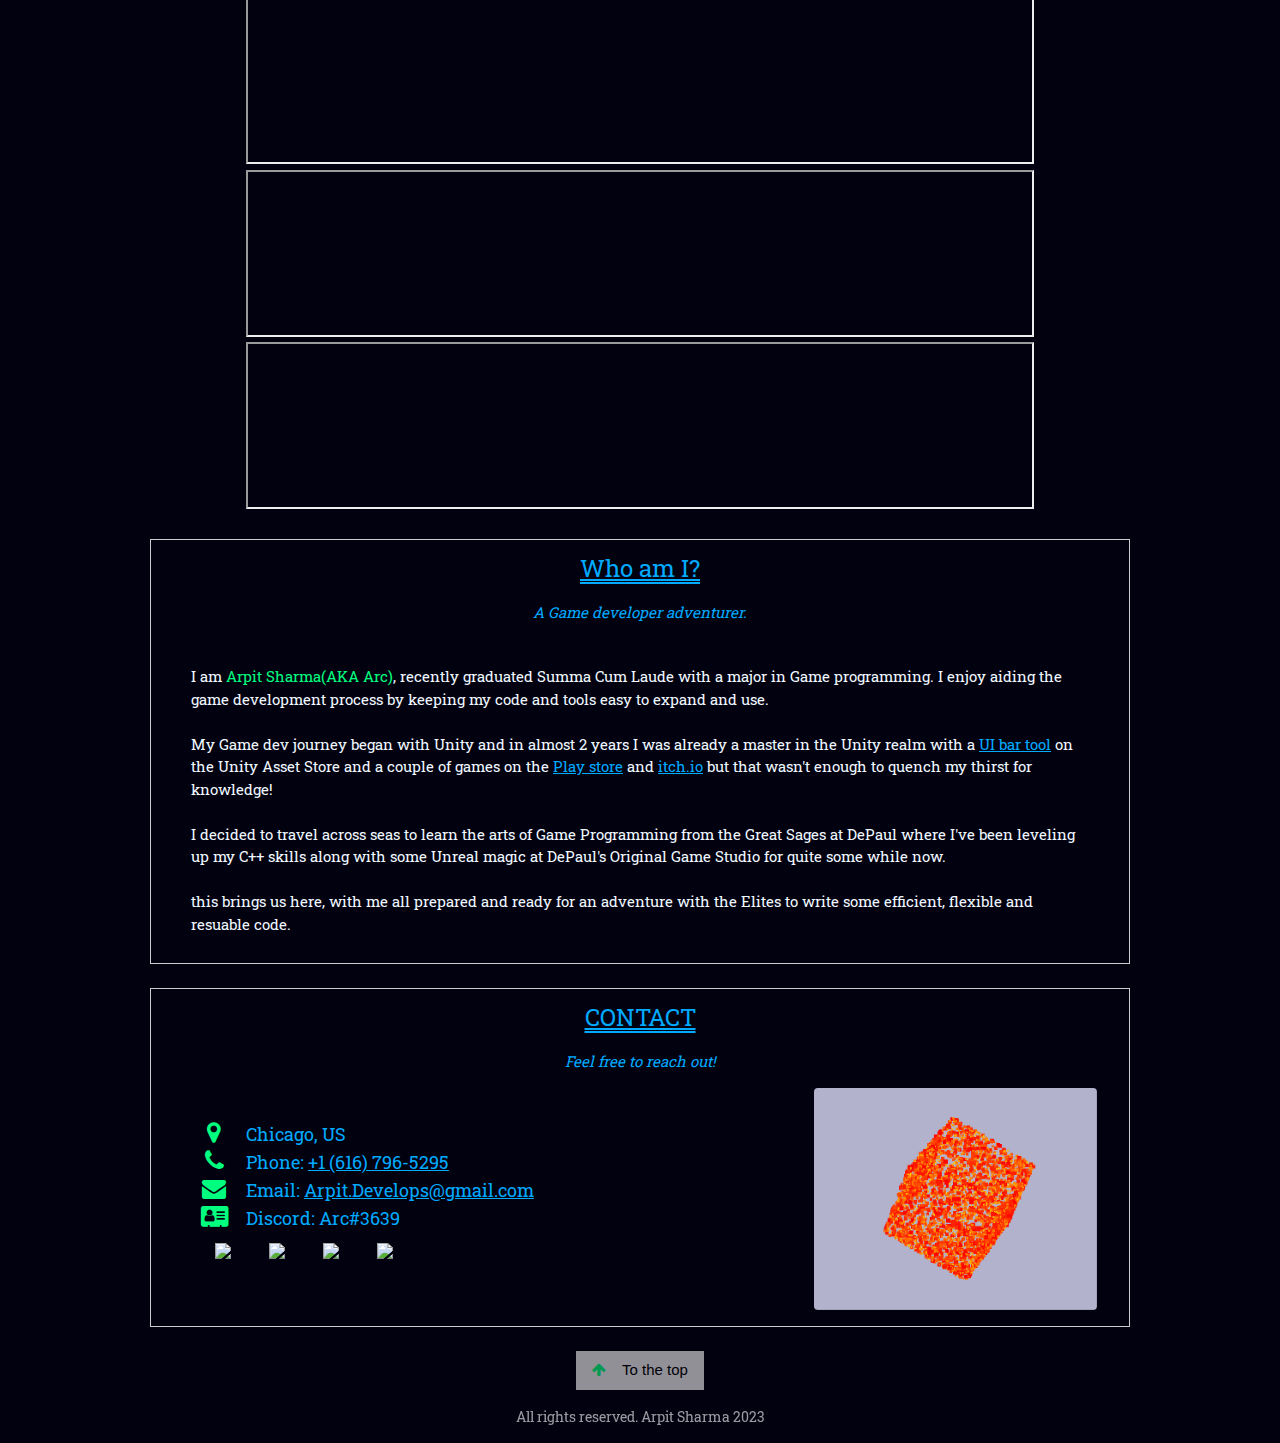
==== commit f224da10: "Updated pfp" ====
--- a/index.html
+++ b/index.html
@@ -34,8 +34,8 @@
             </p>
         </div>
     </div>
-    <div class="w3-content w3-col m3" style="height: 250px; text-align: center; margin-top: 12px; margin-bottom: 12px">
-        <img class="w3-image" style="border-radius: 30%; object-fit: cover; width: 190px; height: 250px; object-position: 0% 20%;" src="Assets/Selfie.jpg" alt="Avatar">
+    <div class="w3-content w3-col m3" style="height: 250px; text-align: center; margin-top: 12px; margin-bottom: 12px;">
+        <img class="w3-image" style="border-radius: 30%; object-fit: cover; width: 250px; height: 250px; object-position: 0% 20%; padding: 2px;" src="Assets/Selfie3.jpg" alt="Avatar">
     </div>
 </div>    
 
